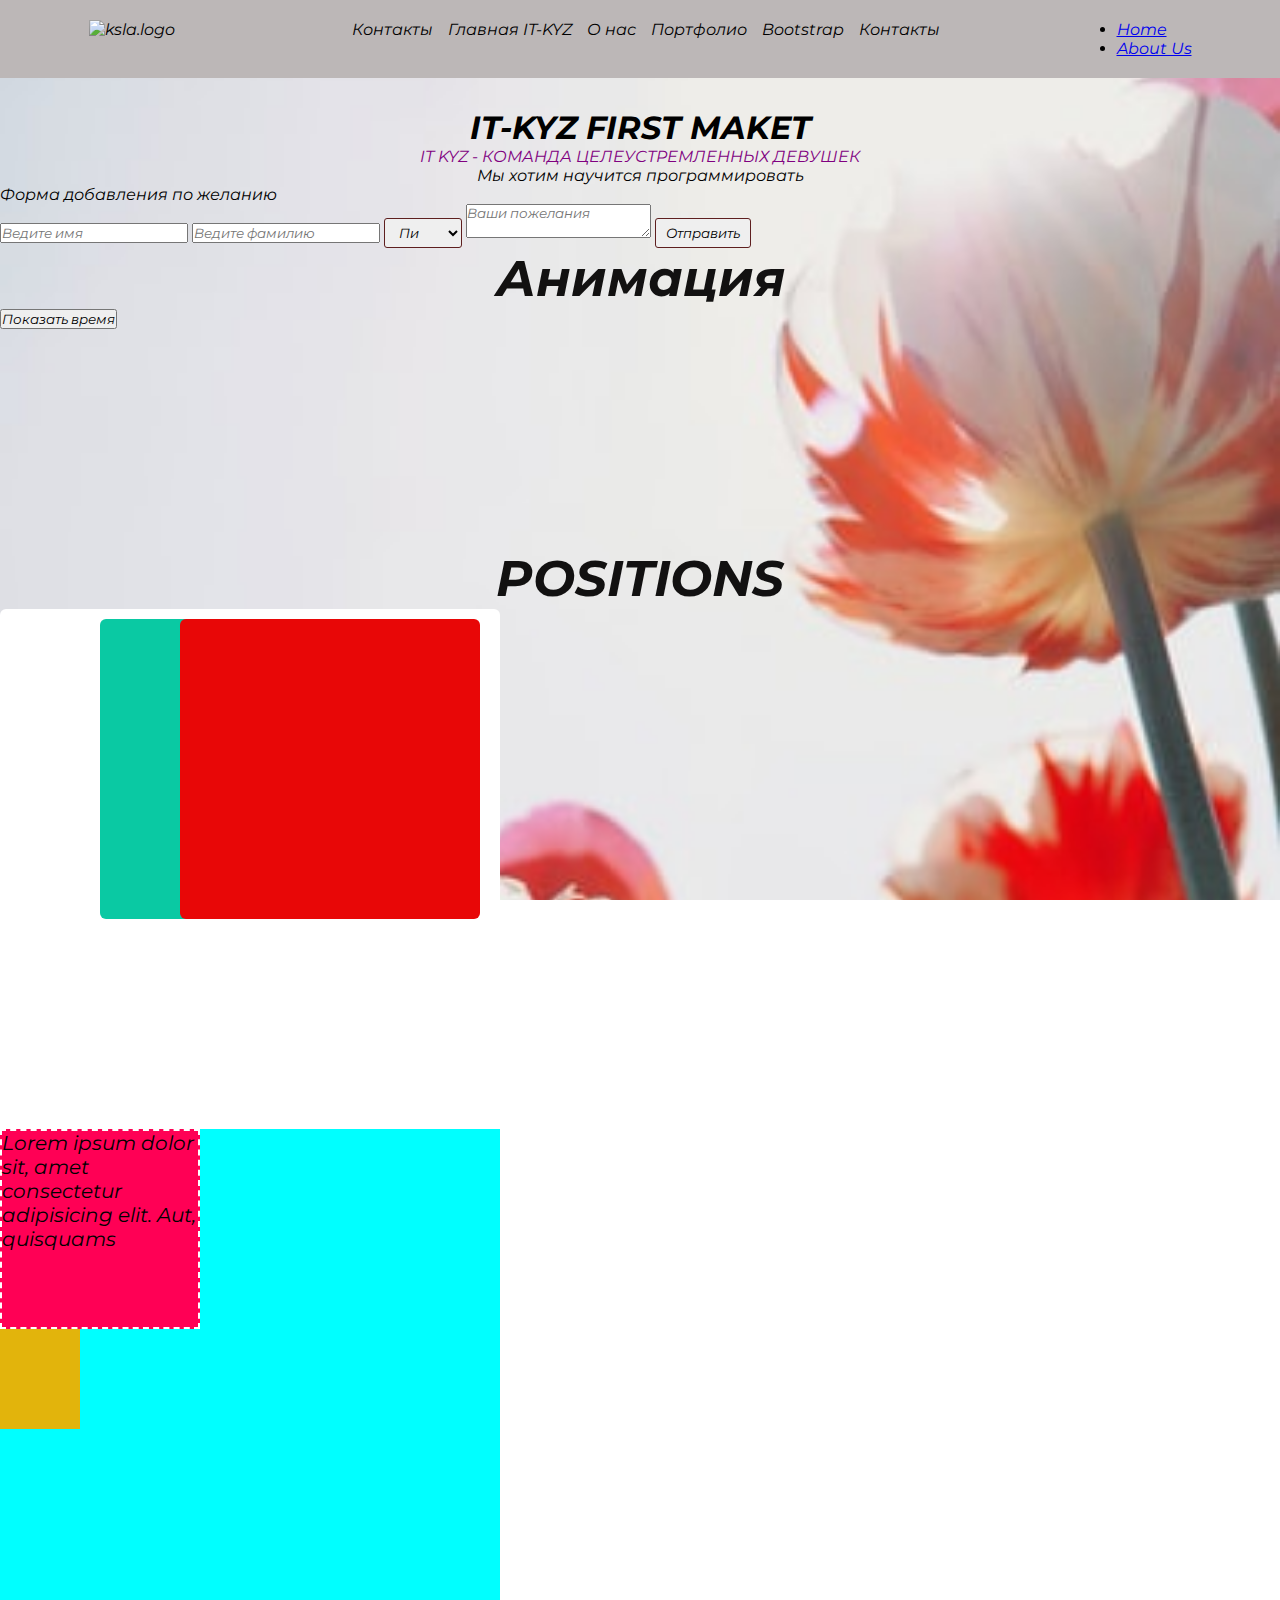
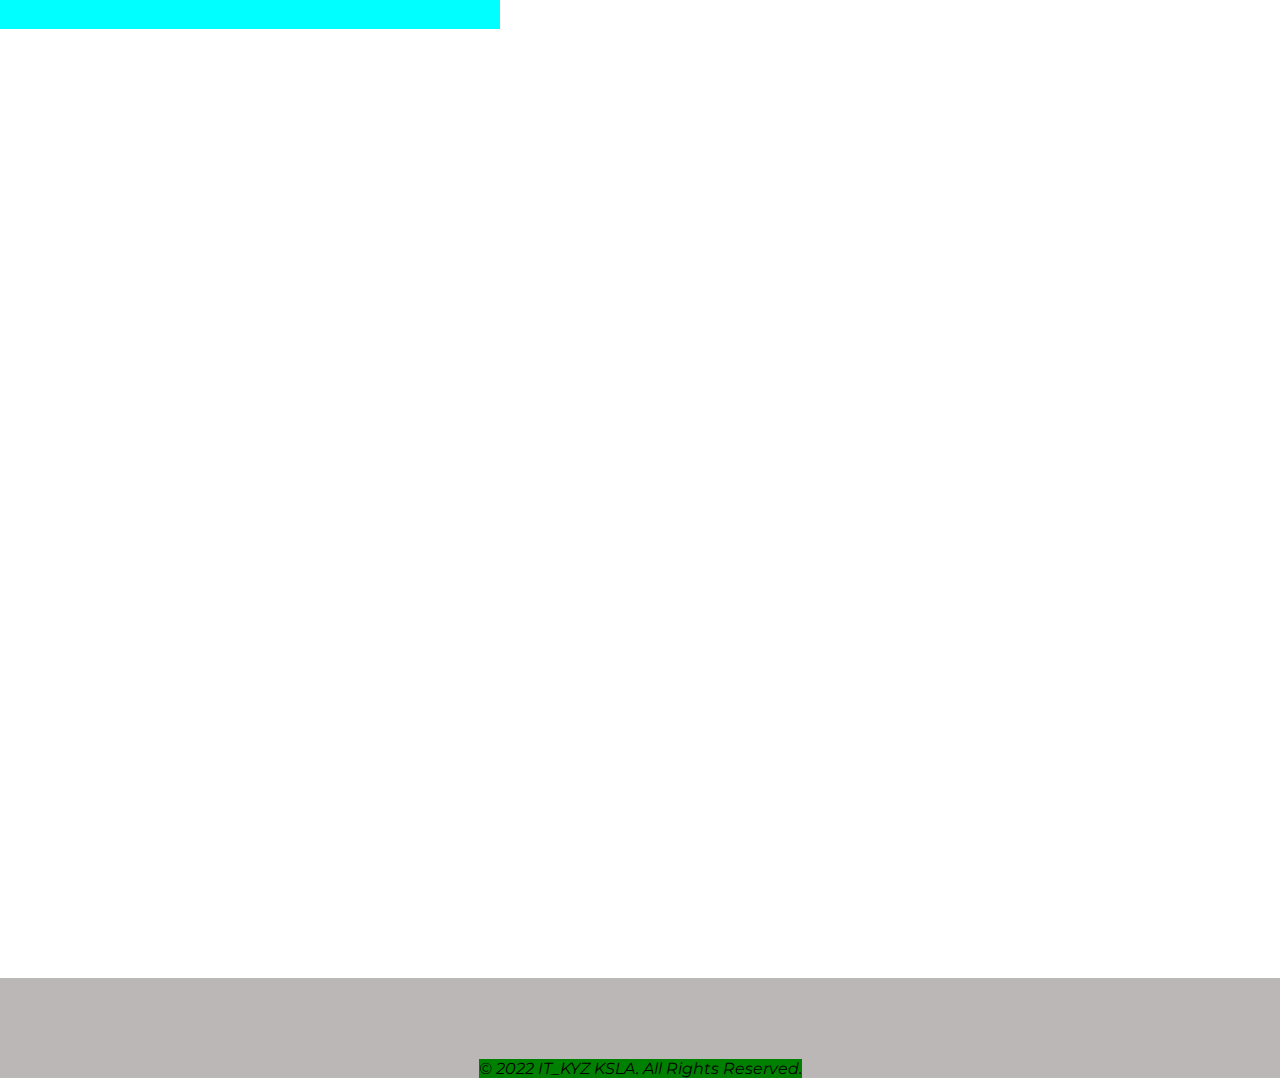
==== index.html @ 46d66b14 "Dom learn" ====
<!DOCTYPE html>
<html lang="en">
<head>
    <meta charset="UTF-8">
    <meta http-equiv="X-UA-Compatible" content="IE=edge">
    <meta name="viewport" content="width=device-width, initial-scale=1.0">
    <link rel="stylesheet" href="./style.css">
    <link rel="stylesheet" href="./style2.css">
    <title>First maket</title>
</head>
<body>

    <header class="header">
        <p>
            <img src="https://ksla.kg/wp-content/uploads/2021/10/main-icon.svg" alt="ksla.logo">
        </p>
        <nav>
            <ul class="nav">
              <li><a href="#">Контакты</a></li>
                <li><a href=""> Главная IT-KYZ</a></li>
                <li><a href="">О нас</a></li>
                <li><a href="">Портфолио</a></li>
                <li>
                    <a href="./bootstrap.html">Bootstrap</a>
                </li>
                <li>Контакты</li>
            </ul>
        </nav>
        <div id="burger-menu">
            <span></span>
          </div>
          
          <div id="menu">
              <ul>
                <li><a href="#">Home</a></li>
                <li><a href="#">About Us</a></li>
              </ul>
          </div>
    </header>

    <main class="main">
        <h1>IT-KYZ FIRST MAKET</h1>
        <p class="title">
            IT KYZ - КОМАНДА ЦЕЛЕУСТРЕМЛЕННЫХ ДЕВУШЕК
        </p>
        <p class="description">
            Мы хотим научится программировать
        </p>
        <div class="testFrom">
              <form action="">
                  <p>Форма добавления по желанию</p>
                  <input type="text" placeholder="Ведите имя" name="First name" id="">
                  <input type="text" placeholder="Ведите фамилию" name="Last name" id="" >
                <select name="group">
                      <option value="">Пи</option>
                      <option value="">ИБ</option>
                      <option value="">ИТиУ</option>
                </select>
                <textarea placeholder="Ваши пожелания"onmouseenter ="textData()"></textarea>
                  <button onclick="countData()">Отправить</button>
              </form>
        </div>
        <div class="animations">
            <h2 class="posTitle">Анимация</h2>
            <input type="button" value="Показать время" onclick="displayDate()">
            <div class="ball"></div>
        </div>
        <p class="posTitle">POSITIONS</p>
        
      <div class="parent">
        <div class="child"></div>
        <div class="child-2"></div>
      </div>
        <div class="scss-Parent">
            <div class="scss-Child">
              <div class="scss-Child-styled">
                Lorem ipsum dolor sit, amet consectetur adipisicing elit. Aut, quisquams
              </div>
            </div>
          </div>

    </main>

    <footer class="footer">
        <p class="copyright" name="copyright">
            &copy; 2022 IT_KYZ KSLA. All Rights Reserved.
        </p>
    </footer>

</body>
<script src="/js/script.js"></script>
</html>
---- style.css ----
*{
 box-sizing: border-box;
 margin: 0;
 padding: 0;   

}

.header{
    display: flex;
    flex-wrap: wrap;
    justify-content: space-around;
    background-color:  #bcb7b7;
    padding: 20px 0;
    position: sticky;
    width: 100%;
    z-index: 999;
}


.nav{
    display: flex;
    flex-wrap: wrap;
    list-style: none;
}
.nav > li{
    margin-left: 15px;
}
.nav > li:first-child{
    margin-left: 0px;
}

.nav>li>a{
    text-decoration: none;
    /* transition: all .2s ease-in-out 50ms ; */
transition-property: color , font-size, border-bottom;
text-decoration: 1s,.2s;
transition-timing-function: ease , ease-in-out ,ease;

    color: #000;
    border-bottom: #000;
}

.nav>li>a:hover{
    color: #d41834;
    font-size: 20px;
    border-bottom:2px solid #d41834;
}

.nav>li>a:active{
    color: #fff;
    border-bottom: 2px solid #fff;
    transition: all .2s ease;
}


.menu,#burger-menu{
display: none;
}

.main{
    /* height:calc(100vh - 160px); */
    /* padding-top: 250px; */
    height: 2500px;
    background-image: url('./img/photo.jpg');
    background-size:cover;
    background-attachment: fixed;
}

h1{
    padding-top: 30px;
    text-align: center;
    color: #000;
}

.title{
    text-align: center;
    color: #000;
}
.description{
    text-align: center;

}
  




.testform{
   height: 500px;
}
.testForm > form{
    margin: 50px auto 0 auto;
    display: flex;
    flex-direction: column;
    max-width: 250px;
    height: 300px;
    justify-content: space-around;
}
.testForm p{
    text-align: center;
    font-family:Arial, Helvetica, sans-serif;
    text-transform: uppercase;
    font-weight: 700;
    font-size: 20px;
}
.testForm textarea{
    height: 100px;
    resize: none;
}
.testForm input::placeholder{
    text-align: center;
}
.testForm input, button, select {
    height: 30px;
    padding: 0 10px;
    border-radius: 3px;
    border: 1px solid #ada8a8;
}

.name::-ms-clear{
    background-color: #18d47c;
}

.testForm button {
    background-color: #ec1a3b;
    color: #fff;
    font-weight: 700;
    text-transform: uppercase;
}
.testForm button:active {
    background-color: #d41834;
    box-shadow: 5px 5px 10px 5px #ec1a3b;
}
.posTitle{
    text-align: center;
    font-size: 50px;
    color: #fff;
    font-weight: 700;
}
.parent{
    width: 500px;
    height: 500px;
    background-color: #d4d4d4;
    border-radius: 6px;
    position: relative;
    margin-bottom: 20px;
}

.child{
    width: 300px;
    height: 300px;
    background-color: #d41834;
    border-radius: 6px;
    position: absolute;
    top: 10px;
    right: 20px;
    z-index: 1;
}
.child-2{
    width: 300px;
    height: 300px;
    background-color: #18d47c;
    border-radius: 6px;
    position: absolute;
    top: 10px;
    right: 100px;
}


.testform>form{
    margin: 50px auto 0 auto;
    display: flex;
    flex-direction: column;
    max-width: 200px;
    
    height: 280px;
    justify-content:space-around ;
}
.testform p{
        text-align: center;
        font-family: Arial, Helvetica, sans-serif;
        text-transform: uppercase;
        font-weight: 700;
        font-size: 20px;
    }

.testform textarea {
height: 100px;
resize: none;
 }

.testform input::placeholder{
 text-align: center;

}

.testform input,button , select{
    height: 30px;
    padding:0  10px;
border-radius: 3px;
border: 1px solid rgb(94, 31, 31);
}

.testform button{
    background-color: crimson;
    color: #fff;
    font-size: 700;
    text-transform: uppercase;
    
}
.testform button:active{
    background-color: crimson;
    box-shadow: 5px 10px 1px #000;
}


.posTitle{
    text-align: center;
    font-size: 50px;
    color: rgb(18, 17, 17);
    font-weight: 700;
}



.parent{
    max-width: 500px;
    max-height: 500px;
    width: 100%;
    height: 100%;
    background-color: #fff;
    border-radius: 6px;
    /* top: 28px;
    left: 20px; */
    position: relative;
    margin-bottom: 20px;

}

.child{
   max-width: 300px;
   max-height: 300px;
    width: 100%;
    height: 100%;
   background-color: rgb(232, 7, 7);
  border-radius: 6px;
  position: absolute;
  top: 10px;
  right: 20px;
  z-index: 1;

}

.child-2{
    max-width: 300px;
    max-height: 300px;
     width: 100%;
     height: 100%;
    background-color: rgb(10, 201, 163);
    border-radius: 6px;
    position: absolute;
    top: 10px;
    right: 100px;
}

.animations{
    position: relative;
    height: 300px;
}

.boll{
    width: 100px;
    height: 100px;
    background-color: rgb(139, 77, 226);
    border-radius: 100px;
    position: absolute;

    animation-name: boll;
    animation-duration: 5s;

}

@keyframes boll{
    0%{
        left: 0;
    }
    25%{
        top: 50px;
    }
    50%{
        background-color: rgb(218, 69, 171);
        top: 100px;
    }
    75%{
        top: 50px;
    }
    100%{
        left:calc(100vw - 105px);
    }

}

/* footer*/

 .footer{
    display: flex;
    flex-direction: column-reverse;
    align-items: center;
    height: 100px;
    background-color: #bcb7b7;
}

@media screen and ( max-width:1024px){

    .nav{
        display: none;
    }
    #menu,#burger-menu{
        display:block;
    }
    .parent{
        margin-left: auto;
        margin-right: auto;
    }
}



@media screen and (min-width: 320px) and (max-width: 426px) {

    .nav{
        justify-content: center;
    }
    .parent, .child,.child-2{
        width: 80%;
    }
    .parent{
        height: 14%;
    }
    .child-2{
        right: 50px;
    }
    .boll{
        width: 50px;
        height: 50px;
    }
}
---- style2.css ----
@font-face {
  font-family: "Montserrat";
  src: url("./fonts/Montserrat-VariableFont_wght.ttf");
}

@font-face {
  font-family: "Montserrat-Italic";
  src: url("./fonts/Montserrat-Italic-VariableFont_wght.ttf");
}

* {
  font-family: 'Montserrat-Italic', sans-serif;
}

.scss-Parent .scss-Child-styled {
  border: 2px dashed #fff;
}

.scss-Parent {
  max-width: 500px;
  max-height: 500px;
  width: 100%;
  height: 100%;
  background-color: aqua;
}

.scss-Parent .scss-Child {
  background-color: #e2b40c;
  height: 300px;
  width: 80px;
}

.scss-Parent .scss-Child:hover {
  background-color: #0ce233;
}

.scss-Parent .scss-Child-styled {
  background-color: #ff0055;
  height: 200px;
  width: 200px;
  font-size: 20px;
}

@media screen and (max-width: 1024px) {
  .scss-Parent {
    margin: 0 auto;
  }
  #burger-menu {
    cursor: pointer;
    height: 27px;
    width: 27px;
    margin-top: 15px;
    overflow: visible;
    position: relative;
    z-index: 2;
  }
  #burger-menu span,
  #burger-menu span:before,
  #burger-menu span:after {
    background: #fff;
    display: block;
    height: 2px;
    opacity: 1;
    position: absolute;
    -webkit-transition: 0.3s ease-in-out;
    transition: 0.3s ease-in-out;
  }
  #burger-menu span:before,
  #burger-menu span:after {
    content: '';
  }
  #burger-menu span:before {
    left: 0px;
    top: -10px;
    width: 27px;
  }
  #burger-menu span {
    right: 0px;
    top: 13px;
    width: 27px;
  }
  #burger-menu span:after {
    left: 0px;
    top: 10px;
    width: 27px;
  }
  #burger-menu.close span:before {
    top: 0px;
    -webkit-transform: rotate(90deg);
            transform: rotate(90deg);
    width: 27px;
  }
  #burger-menu.close span {
    -webkit-transform: rotate(-45deg);
            transform: rotate(-45deg);
    top: 13px;
    width: 27px;
  }
  #burger-menu.close span:after {
    top: 0px;
    left: 0;
    -webkit-transform: rotate(90deg);
            transform: rotate(90deg);
    opacity: 0;
    width: 0;
  }
  #menu {
    z-index: 1;
    min-width: 100%;
    min-height: 100%;
    position: fixed;
    top: 0;
    height: 0;
    visibility: hidden;
    opacity: 0;
    text-align: center;
    padding-top: 20px;
    -webkit-transition: all 0.3s ease-in-out;
    transition: all 0.3s ease-in-out;
  }
  #menu.overlay {
    visibility: visible;
    opacity: 1;
    padding-top: 100px;
    background: rgba(0, 0, 0, 0.5);
  }
  #menu ul {
    padding: 0;
  }
  #menu li {
    list-style: none;
  }
  #menu a {
    color: #fff;
    display: block;
    font-size: 32px;
    margin-bottom: 30px;
    text-decoration: none;
  }
}

@media screen and (min-width: 320px) and (max-width: 426px) {
  .scss-Parent {
    width: 80%;
    height: 14%;
  }
}
/*# sourceMappingURL=style2.css.map */
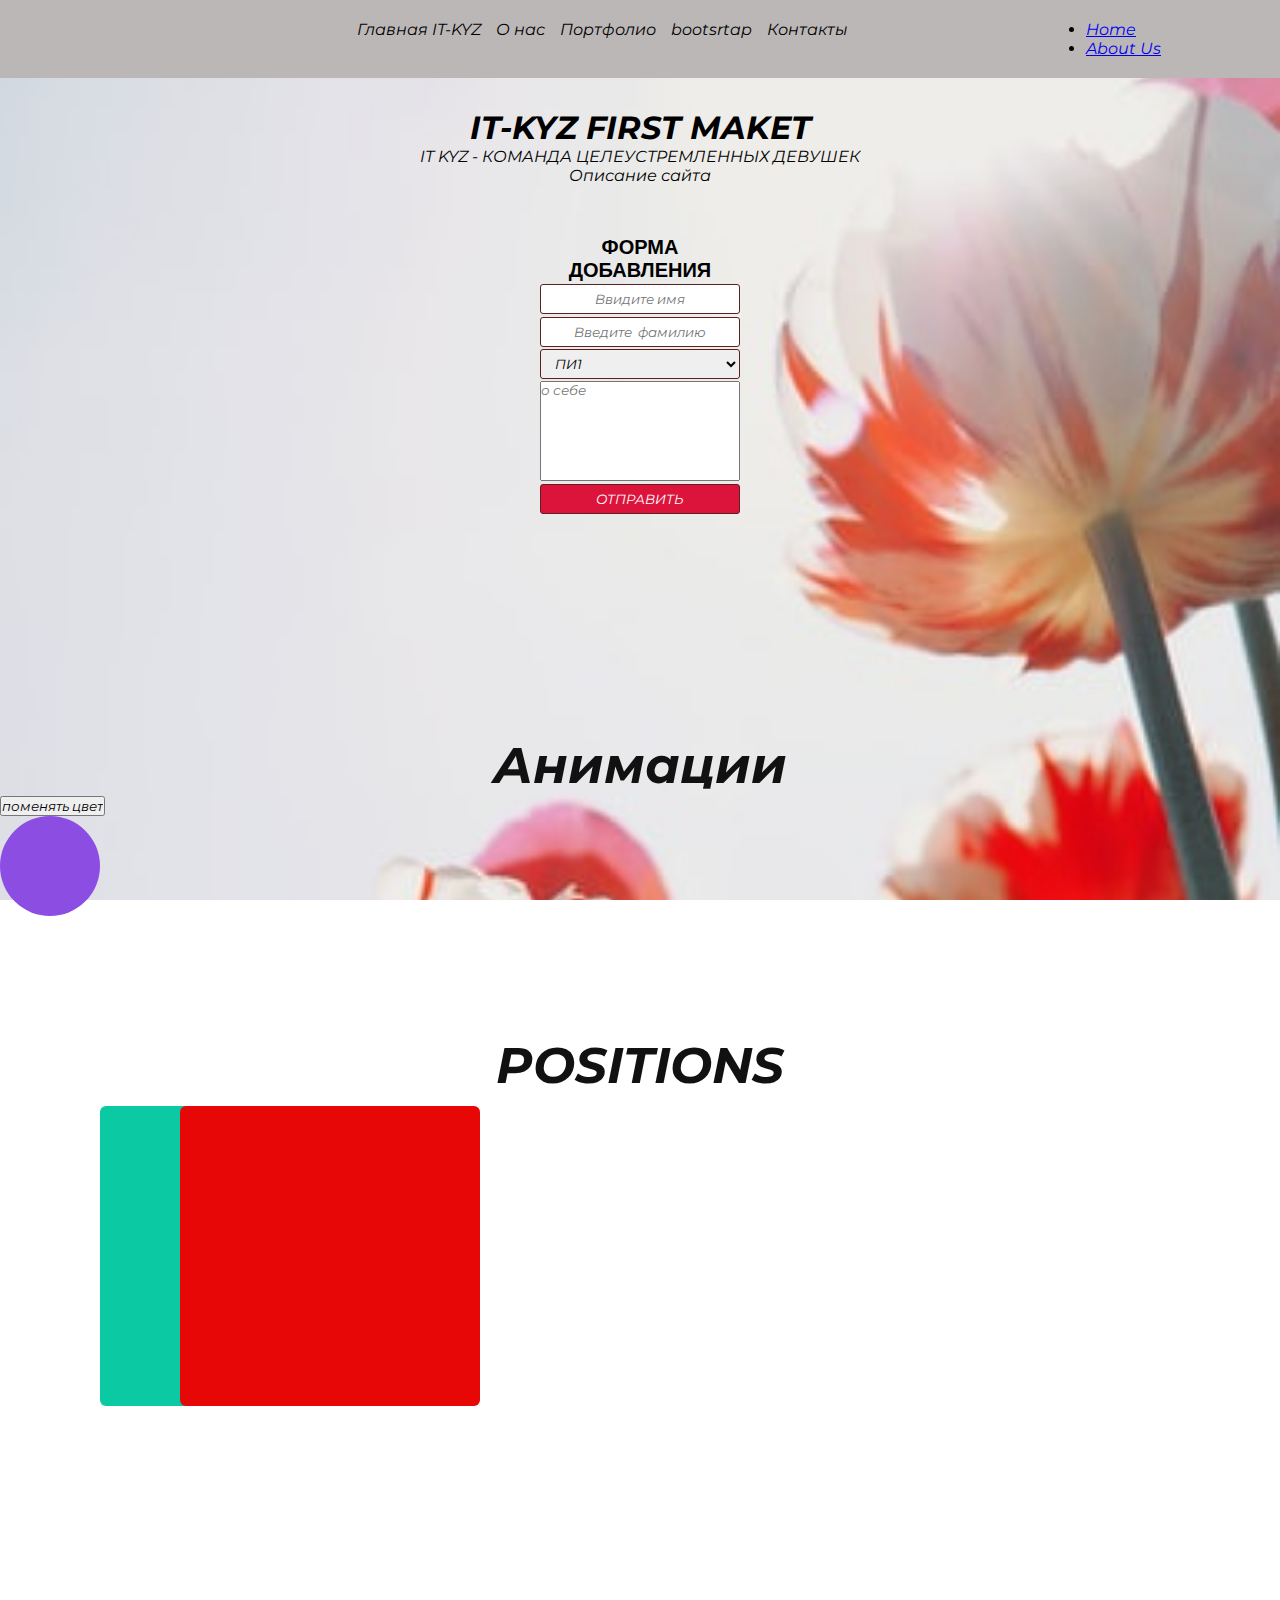
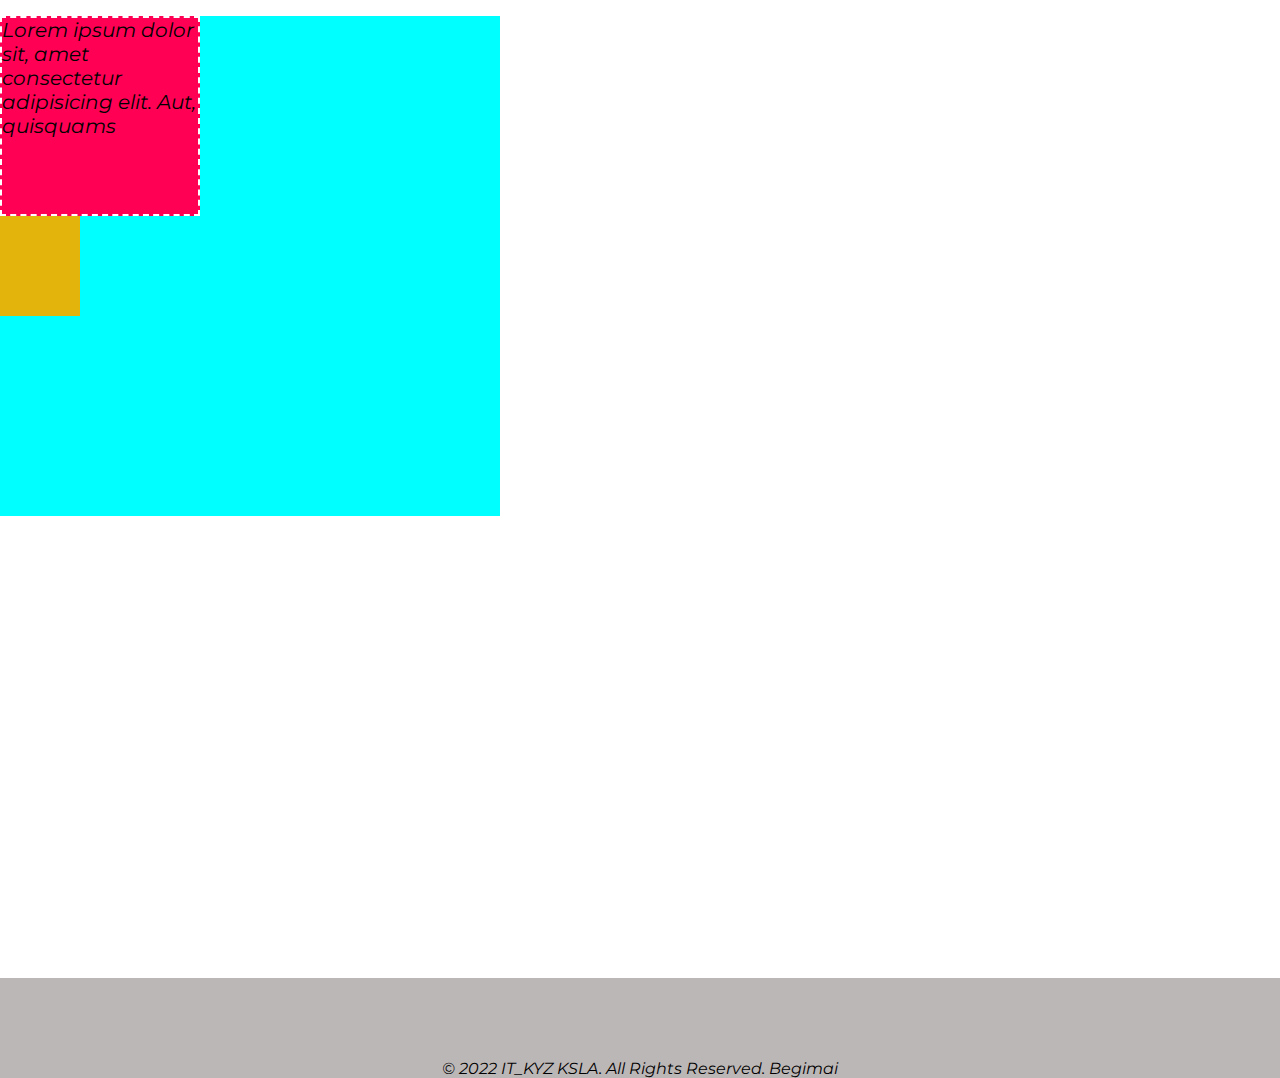
==== commit f7c76809: "DOM id" ====
--- a/index.html
+++ b/index.html
@@ -1,5 +1,6 @@
 <!DOCTYPE html>
 <html lang="en">
+
 <head>
     <meta charset="UTF-8">
     <meta http-equiv="X-UA-Compatible" content="IE=edge">
@@ -8,34 +9,36 @@
     <link rel="stylesheet" href="./style2.css">
     <title>First maket</title>
 </head>
+
 <body>
+    <header class="header" name="header">
+        <p>
+            <img src="https://ksla.kg/wp-content/uploads/2021/10/main-icon.svg" alt="">
 
-    <header class="header">
-        <p>
-            <img src="https://ksla.kg/wp-content/uploads/2021/10/main-icon.svg" alt="ksla.logo">
         </p>
         <nav>
             <ul class="nav">
-              <li><a href="#">Контакты</a></li>
-                <li><a href=""> Главная IT-KYZ</a></li>
-                <li><a href="">О нас</a></li>
-                <li><a href="">Портфолио</a></li>
+                <li> <a href="#">Главная IT-KYZ</a></li>
+                <li> <a href="#">О нас</a></li>
+                <li> <a href="#"> Портфолио</a></li>
                 <li>
-                    <a href="./bootstrap.html">Bootstrap</a>
+                    <a href="./bootstrap.html">bootsrtap</a>
                 </li>
-                <li>Контакты</li>
+                <li> <a href="#">Контакты</a></li>
             </ul>
         </nav>
+
         <div id="burger-menu">
             <span></span>
-          </div>
-          
-          <div id="menu">
-              <ul>
+        </div>
+
+        <div id="menu">
+            <ul>
                 <li><a href="#">Home</a></li>
                 <li><a href="#">About Us</a></li>
-              </ul>
-          </div>
+            </ul>
+        </div>
+
     </header>
 
     <main class="main">
@@ -44,49 +47,55 @@
             IT KYZ - КОМАНДА ЦЕЛЕУСТРЕМЛЕННЫХ ДЕВУШЕК
         </p>
         <p class="description">
-            Мы хотим научится программировать
+            Описание сайта
         </p>
-        <div class="testFrom">
-              <form action="">
-                  <p>Форма добавления по желанию</p>
-                  <input type="text" placeholder="Ведите имя" name="First name" id="">
-                  <input type="text" placeholder="Ведите фамилию" name="Last name" id="" >
+        <div class="testform" onclick="main(this)">
+            <form action="">
+                <p onclick="addForm(this)">Форма добавления</p>
+                <input type="text" placeholder="Ввидите имя" name="firstName" id="">
+                <input type="text" placeholder="Введите  фамилию" name="lastName" id="">
+
                 <select name="group">
-                      <option value="">Пи</option>
-                      <option value="">ИБ</option>
-                      <option value="">ИТиУ</option>
+                    <option> ПИ1</option>
+                    <option > иб</option>
+                    <option > ПИ2</option>
                 </select>
-                <textarea placeholder="Ваши пожелания"onmouseenter ="textData()"></textarea>
-                  <button onclick="countData()">Отправить</button>
-              </form>
+                <textarea placeholder="о себе"></textarea>
+                <button> отправить</button>
+            </form>
         </div>
+
+        <!-- навый-->
         <div class="animations">
-            <h2 class="posTitle">Анимация</h2>
-            <input type="button" value="Показать время" onclick="displayDate()">
-            <div class="ball"></div>
+            <h2 class="posTitle"> Анимации</h2>
+            <!-- <input type="button" value="поменять цвет" onclick="document.getElementsByClassName('posTitle')[0].style.color='white'"> -->
+            <input type="button" value="поменять цвет" onclick="displayDate()">
+
+            <div class="boll"></div>
         </div>
-        <p class="posTitle">POSITIONS</p>
-        
-      <div class="parent">
-        <div class="child"></div>
-        <div class="child-2"></div>
-      </div>
+        <p class="posTitle" id="positions">POSITIONS</p>
+        <div class="parent">
+            <div class="child"></div>
+            <div class="child-2"></div>
+        </div>
         <div class="scss-Parent">
             <div class="scss-Child">
-              <div class="scss-Child-styled">
-                Lorem ipsum dolor sit, amet consectetur adipisicing elit. Aut, quisquams
-              </div>
+                <div class="scss-Child-styled">
+                    Lorem ipsum dolor sit, amet consectetur adipisicing elit. Aut, quisquams
+                </div>
+
             </div>
-          </div>
-
+        </div>
+        <!-- /-->
     </main>
-
     <footer class="footer">
-        <p class="copyright" name="copyright">
-            &copy; 2022 IT_KYZ KSLA. All Rights Reserved.
+        <p class="copyright" onclick="changeText(this)">
+            &copy; 2022 IT_KYZ KSLA. All Rights Reserved. Begimai
         </p>
     </footer>
 
+    <script src="./script.js"></script>
+    <script src="./js/jsscript.js"></script>
 </body>
-<script src="/js/script.js"></script>
+
 </html>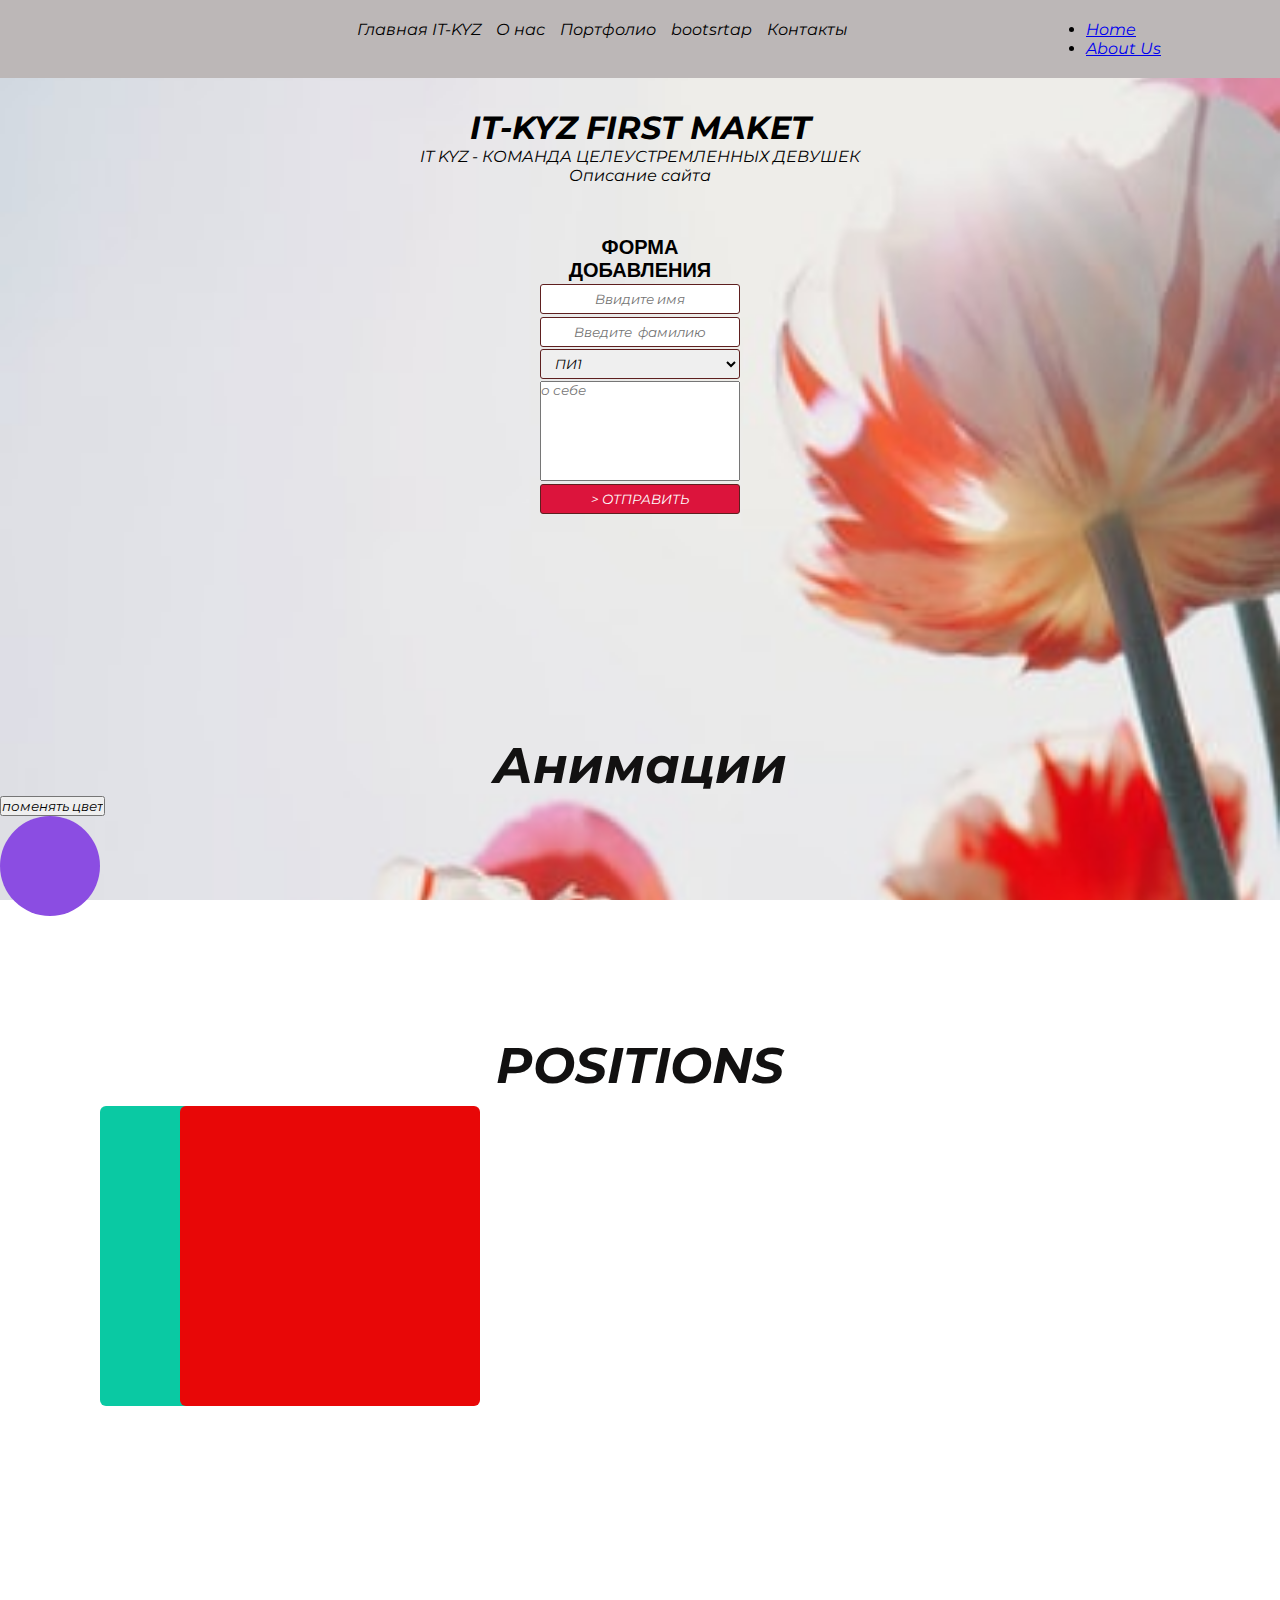
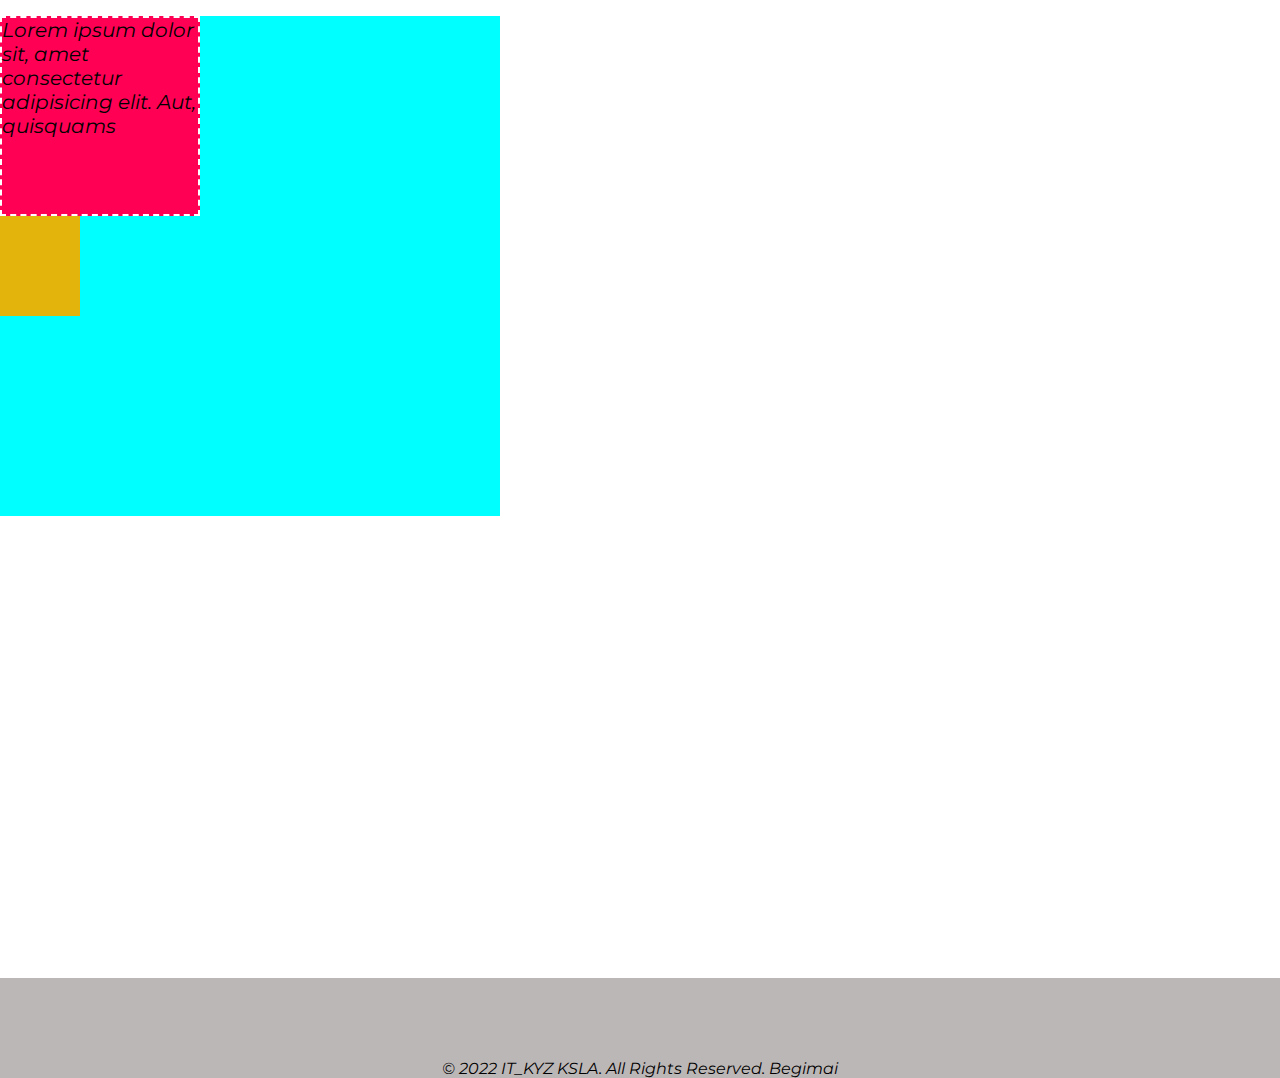
==== commit a40ae361: "DOM this" ====
--- a/index.html
+++ b/index.html
@@ -61,7 +61,7 @@
                     <option > ПИ2</option>
                 </select>
                 <textarea placeholder="о себе"></textarea>
-                <button> отправить</button>
+                <button button>> отправить</button>
             </form>
         </div>
 
@@ -80,7 +80,7 @@
         </div>
         <div class="scss-Parent">
             <div class="scss-Child">
-                <div class="scss-Child-styled">
+                <div class="scss-Child-styled" onclick="display(this)">
                     Lorem ipsum dolor sit, amet consectetur adipisicing elit. Aut, quisquams
                 </div>
 
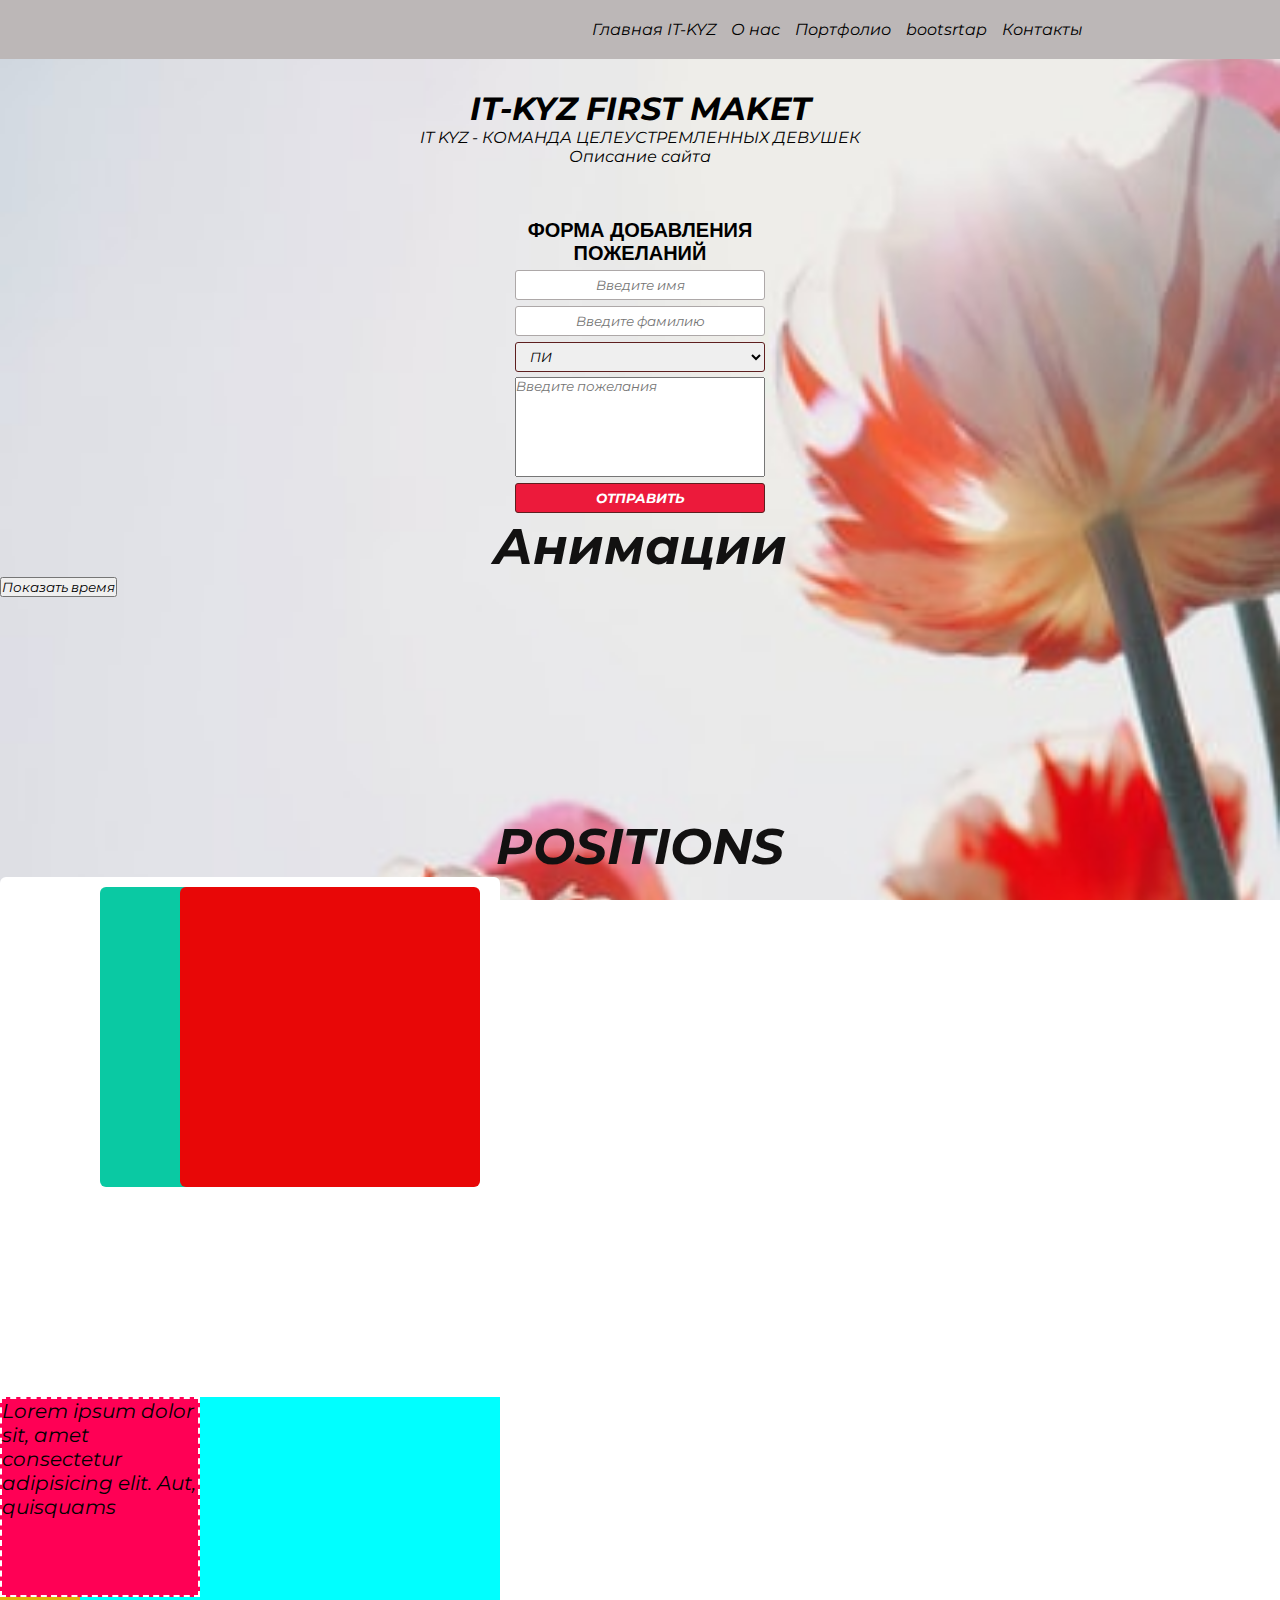
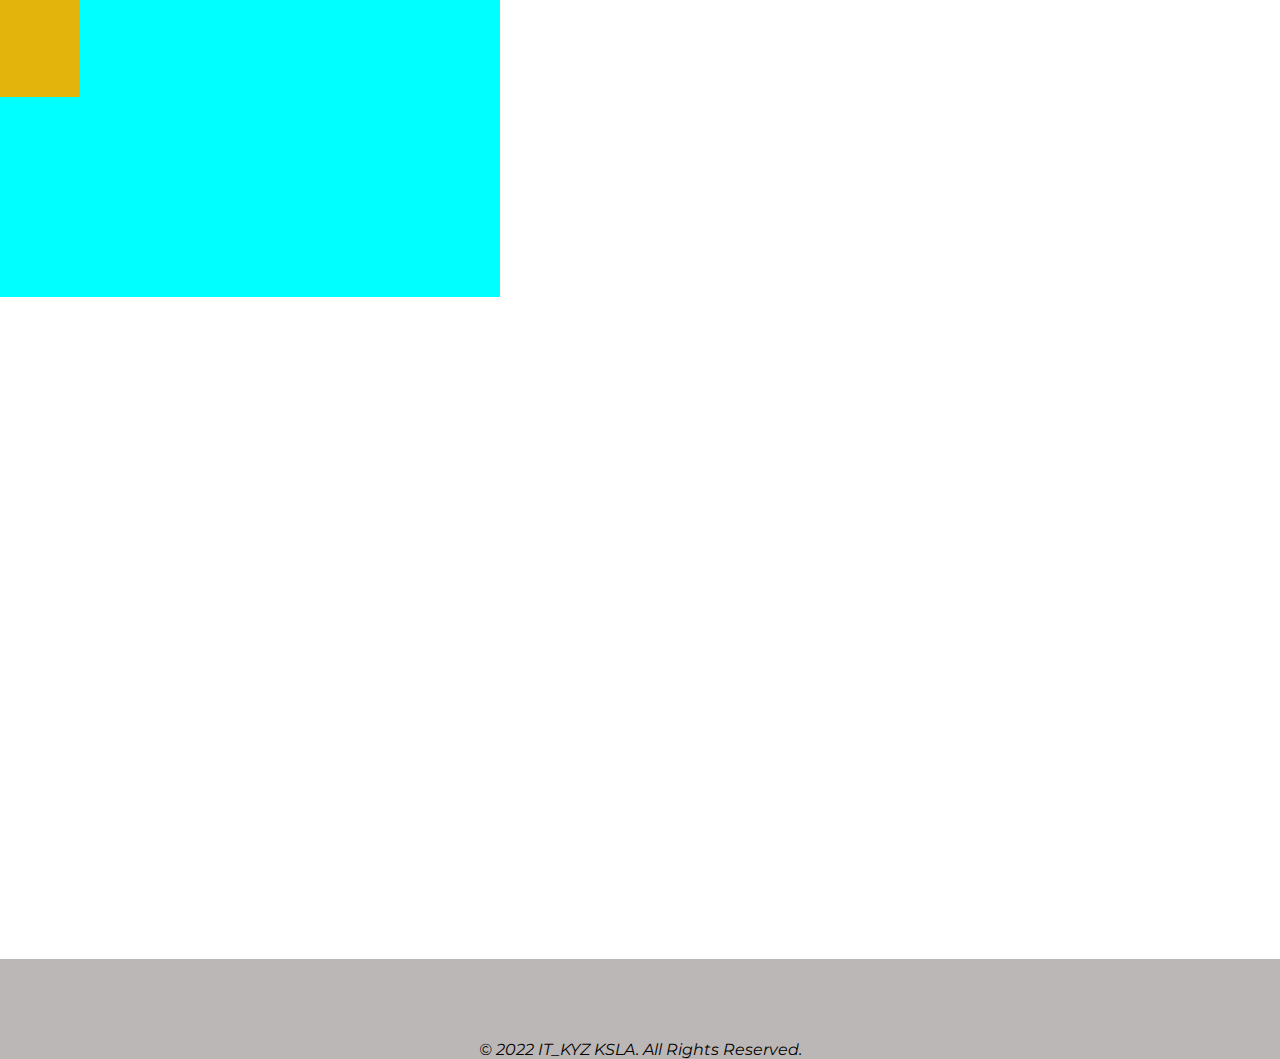
==== commit 2edeb5a1: "galiya first commit" ====
--- a/index.html
+++ b/index.html
@@ -1,101 +1,93 @@
 <!DOCTYPE html>
 <html lang="en">
-
-<head>
-    <meta charset="UTF-8">
-    <meta http-equiv="X-UA-Compatible" content="IE=edge">
-    <meta name="viewport" content="width=device-width, initial-scale=1.0">
-    <link rel="stylesheet" href="./style.css">
-    <link rel="stylesheet" href="./style2.css">
+  <head>
+    <meta charset="UTF-8" />
+    <meta http-equiv="X-UA-Compatible" content="IE=edge" />
+    <meta name="viewport" content="width=device-width, initial-scale=1.0" />
+    <link rel="stylesheet" href="./style.css" />
+    <link rel="stylesheet" href="./style2.css" />
     <title>First maket</title>
-</head>
-
-<body>
+  </head>
+  <body>
     <header class="header" name="header">
-        <p>
-            <img src="https://ksla.kg/wp-content/uploads/2021/10/main-icon.svg" alt="">
-
-        </p>
-        <nav>
-            <ul class="nav">
-                <li> <a href="#">Главная IT-KYZ</a></li>
-                <li> <a href="#">О нас</a></li>
-                <li> <a href="#"> Портфолио</a></li>
-                <li>
-                    <a href="./bootstrap.html">bootsrtap</a>
-                </li>
-                <li> <a href="#">Контакты</a></li>
-            </ul>
-        </nav>
-
-        <div id="burger-menu">
-            <span></span>
-        </div>
-
-        <div id="menu">
-            <ul>
-                <li><a href="#">Home</a></li>
-                <li><a href="#">About Us</a></li>
-            </ul>
-        </div>
-
+      <p>
+        <img
+          src="https://ksla.kg/wp-content/uploads/2021/10/main-icon.svg"
+          alt=""
+        />
+      </p>
+      <nav>
+        <ul class="nav">
+          <li> <a href="#">Главная IT-KYZ</a></li>
+          <li> <a href="#">О нас</a></li>
+          <li> <a href="#"> Портфолио</a></li>
+          <li>
+            <a href="./bootstrap.html">bootsrtap</a>
+          </li>
+          <li> <a href="#">Контакты</a></li>
+        </ul>
+      </nav>
     </header>
 
     <main class="main">
-        <h1>IT-KYZ FIRST MAKET</h1>
-        <p class="title">
-            IT KYZ - КОМАНДА ЦЕЛЕУСТРЕМЛЕННЫХ ДЕВУШЕК
-        </p>
-        <p class="description">
-            Описание сайта
-        </p>
-        <div class="testform" onclick="main(this)">
-            <form action="">
-                <p onclick="addForm(this)">Форма добавления</p>
-                <input type="text" placeholder="Ввидите имя" name="firstName" id="">
-                <input type="text" placeholder="Введите  фамилию" name="lastName" id="">
+      <h1>IT-KYZ FIRST MAKET</h1>
+      <p class="title">IT KYZ - КОМАНДА ЦЕЛЕУСТРЕМЛЕННЫХ ДЕВУШЕК</p>
+      <p class="description">Описание сайта</p>
+      <div class="testForm">
+        <form action="">
+          <p>Форма добавления пожеланий</p>
+          <input
+            class="name"
+            type="text"
+            placeholder="Введите имя"
+            name="firstName"
+            id=""
+            onchange="upperCase()"
+          />
+          <input
+            type="text"
+            placeholder="Введите фамилию"
+            name="lastName"
+            id=""
+          />
+          <select name="group">
+            <option>ПИ</option>
+            <option>ИБ</option>
+            <option>ИТиУ</option>
+          </select>
+          <textarea placeholder="Введите пожелания"></textarea>
+          <button>Отправить</button>
+        </form>
+      </div>
 
-                <select name="group">
-                    <option> ПИ1</option>
-                    <option > иб</option>
-                    <option > ПИ2</option>
-                </select>
-                <textarea placeholder="о себе"></textarea>
-                <button button>> отправить</button>
-            </form>
+      <div class="animations">
+
+        <h2 class="posTitle">Анимации</h2>
+        <input type="button" value="Показать время" onclick="displayDate()">
+
+        <div class="ball"></div>
+
+      </div>
+
+      <p class="posTitle">POSITIONS</p>
+      <div class="parent">
+        <div class="child"></div>
+        <div class="child-2"></div>
+      </div>
+      <div class="scss-Parent">
+        <div class="scss-Child">
+          <div class="scss-Child-styled">
+            Lorem ipsum dolor sit, amet consectetur adipisicing elit. Aut,
+            quisquams
+          </div>
         </div>
+      </div>
 
-        <!-- навый-->
-        <div class="animations">
-            <h2 class="posTitle"> Анимации</h2>
-            <!-- <input type="button" value="поменять цвет" onclick="document.getElementsByClassName('posTitle')[0].style.color='white'"> -->
-            <input type="button" value="поменять цвет" onclick="displayDate()">
+    </main>
 
-            <div class="boll"></div>
-        </div>
-        <p class="posTitle" id="positions">POSITIONS</p>
-        <div class="parent">
-            <div class="child"></div>
-            <div class="child-2"></div>
-        </div>
-        <div class="scss-Parent">
-            <div class="scss-Child">
-                <div class="scss-Child-styled" onclick="display(this)">
-                    Lorem ipsum dolor sit, amet consectetur adipisicing elit. Aut, quisquams
-                </div>
-
-            </div>
-        </div>
-        <!-- /-->
-    </main>
     <footer class="footer">
-        <p class="copyright" onclick="changeText(this)">
-            &copy; 2022 IT_KYZ KSLA. All Rights Reserved. Begimai
-        </p>
+      <p class="copyright">&copy; 2022 IT_KYZ KSLA. All Rights Reserved.</p>
     </footer>
-
-    <script src="./script.js"></script>
-    <script src="./js/jsscript.js"></script>
-</body>
-
-</html>+    <script src="./js/script.js"></script>
+  </body>
+</html>
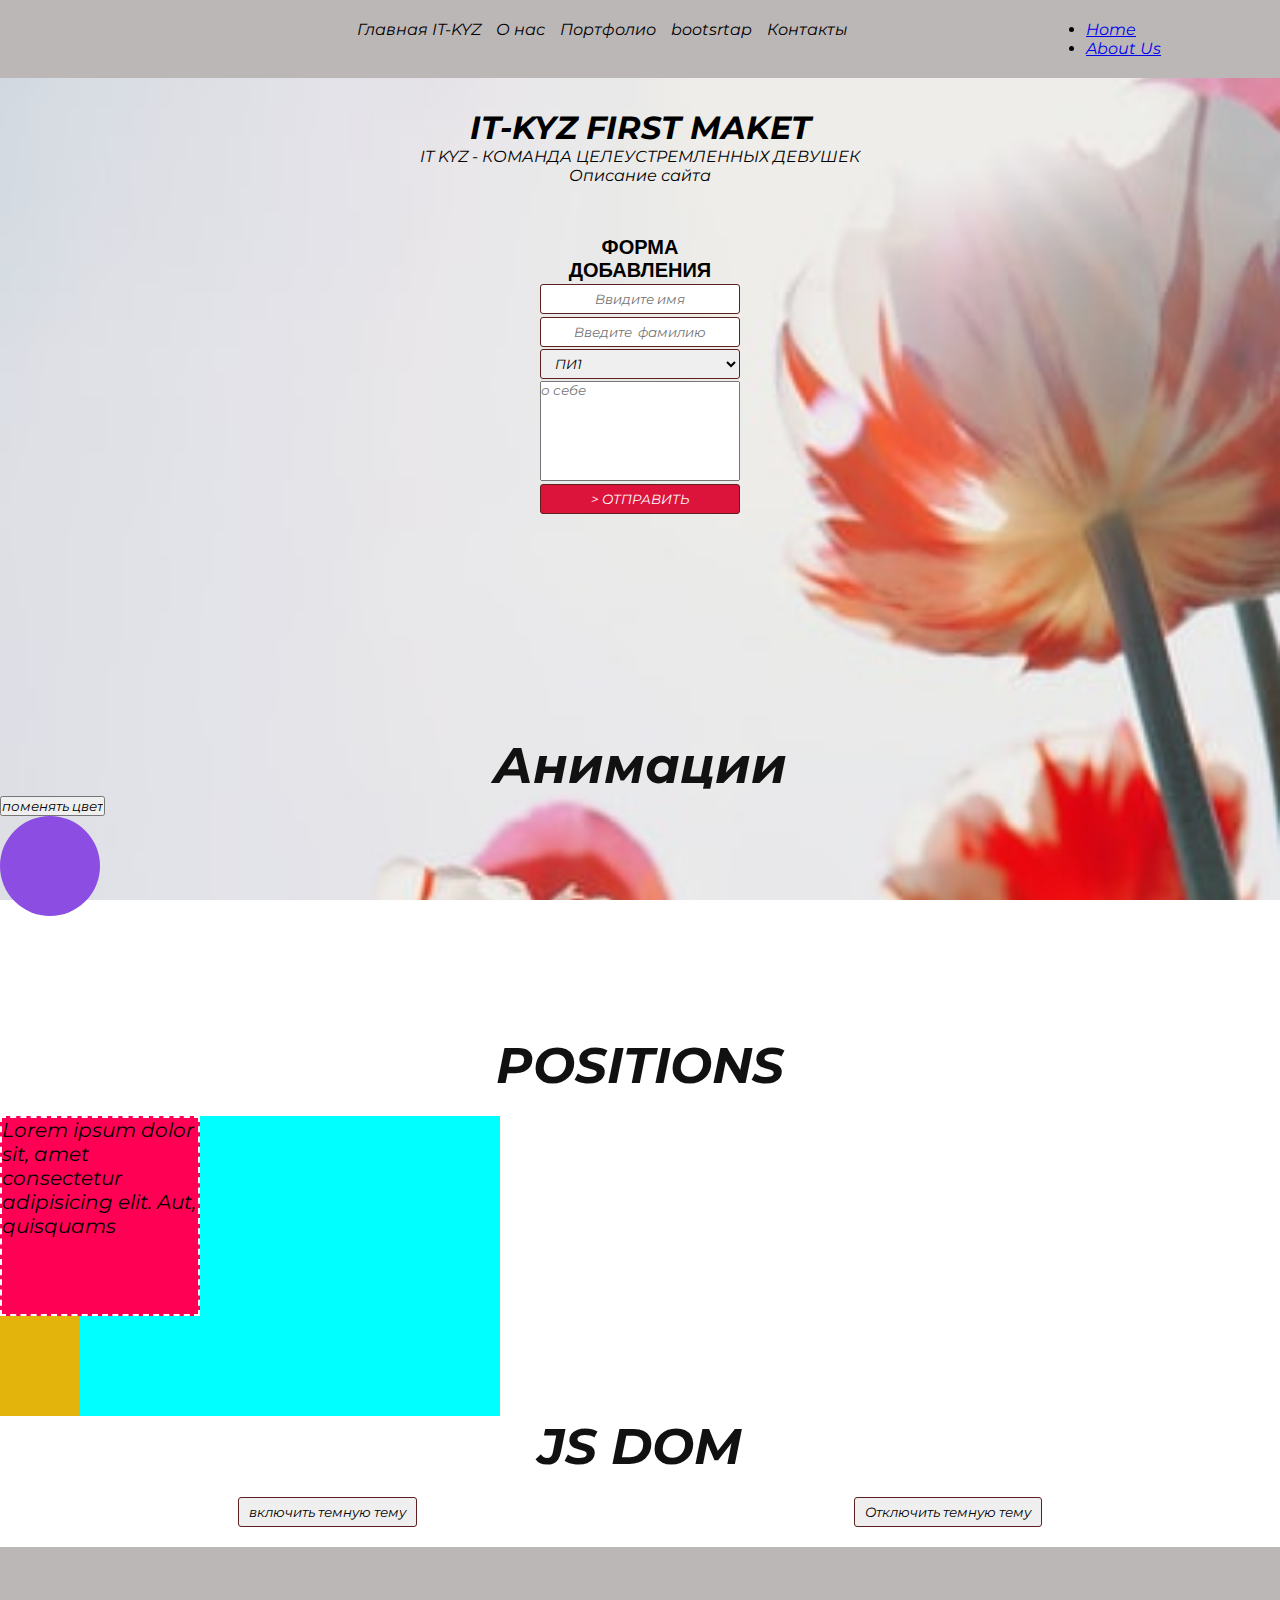
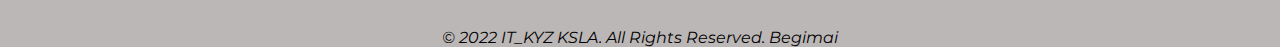
==== commit 20154f87: "сабытя DOM" ====
--- a/index.html
+++ b/index.html
@@ -1,93 +1,110 @@
 <!DOCTYPE html>
 <html lang="en">
-  <head>
-    <meta charset="UTF-8" />
-    <meta http-equiv="X-UA-Compatible" content="IE=edge" />
-    <meta name="viewport" content="width=device-width, initial-scale=1.0" />
-    <link rel="stylesheet" href="./style.css" />
-    <link rel="stylesheet" href="./style2.css" />
+
+<head>
+    <meta charset="UTF-8">
+    <meta http-equiv="X-UA-Compatible" content="IE=edge">
+    <meta name="viewport" content="width=device-width, initial-scale=1.0">
+    <link rel="stylesheet" href="./style.css">
+    <link rel="stylesheet" href="./style2.css">
     <title>First maket</title>
-  </head>
-  <body>
+</head>
+
+<body>
     <header class="header" name="header">
-      <p>
-        <img
-          src="https://ksla.kg/wp-content/uploads/2021/10/main-icon.svg"
-          alt=""
-        />
-      </p>
-      <nav>
-        <ul class="nav">
-          <li> <a href="#">Главная IT-KYZ</a></li>
-          <li> <a href="#">О нас</a></li>
-          <li> <a href="#"> Портфолио</a></li>
-          <li>
-            <a href="./bootstrap.html">bootsrtap</a>
-          </li>
-          <li> <a href="#">Контакты</a></li>
-        </ul>
-      </nav>
+        <p>
+            <img src="https://ksla.kg/wp-content/uploads/2021/10/main-icon.svg" alt="">
+
+        </p>
+        <nav>
+            <ul class="nav">
+                <li> <a href="#">Главная IT-KYZ</a></li>
+                <li> <a href="#">О нас</a></li>
+                <li> <a href="#"> Портфолио</a></li>
+                <li>
+                    <a href="./bootstrap.html">bootsrtap</a>
+                </li>
+                <li> <a href="#">Контакты</a></li>
+            </ul>
+        </nav>
+
+        <div id="burger-menu">
+            <span></span>
+        </div>
+
+        <div id="menu">
+            <ul>
+                <li><a href="#">Home</a></li>
+                <li><a href="#">About Us</a></li>
+            </ul>
+        </div>
+
     </header>
 
     <main class="main">
-      <h1>IT-KYZ FIRST MAKET</h1>
-      <p class="title">IT KYZ - КОМАНДА ЦЕЛЕУСТРЕМЛЕННЫХ ДЕВУШЕК</p>
-      <p class="description">Описание сайта</p>
-      <div class="testForm">
-        <form action="">
-          <p>Форма добавления пожеланий</p>
-          <input
-            class="name"
-            type="text"
-            placeholder="Введите имя"
-            name="firstName"
-            id=""
-            onchange="upperCase()"
-          />
-          <input
-            type="text"
-            placeholder="Введите фамилию"
-            name="lastName"
-            id=""
-          />
-          <select name="group">
-            <option>ПИ</option>
-            <option>ИБ</option>
-            <option>ИТиУ</option>
-          </select>
-          <textarea placeholder="Введите пожелания"></textarea>
-          <button>Отправить</button>
-        </form>
-      </div>
+        <div class="mask">
+            <h1>IT-KYZ FIRST MAKET</h1>
+            <p class="title">
+                IT KYZ - КОМАНДА ЦЕЛЕУСТРЕМЛЕННЫХ ДЕВУШЕК
+            </p>
+            <p class="description">
+                Описание сайта
+            </p>
+            <div class="testform" onclick="main(this)">
+                <form action="">
+                    <p onclick="addForm(this)">Форма добавления</p>
+                    <input type="text" placeholder="Ввидите имя" name="firstName" id="">
+                    <input type="text" placeholder="Введите  фамилию" name="lastName" id="">
 
-      <div class="animations">
+                    <select name="group">
+                    <option> ПИ1</option>
+                    <option > иб</option>
+                    <option > ПИ2</option>
+                </select>
+                    <textarea placeholder="о себе"></textarea>
+                    <button button>> отправить</button>
+                </form>
+            </div>
 
-        <h2 class="posTitle">Анимации</h2>
-        <input type="button" value="Показать время" onclick="displayDate()">
+            <!-- навый-->
+            <div class="animations">
+                <h2 class="posTitle"> Анимации</h2>
+                <!-- <input type="button" value="поменять цвет" onclick="document.getElementsByClassName('posTitle')[0].style.color='white'"> -->
+                <input type="button" value="поменять цвет" onclick="displayDate()">
 
-        <div class="ball"></div>
+                <div class="boll"></div>
+            </div>
+            <p class="posTitle" id="positions">POSITIONS</p>
+            <div class="parent">
+                <div class="child"></div>
+                <div class="child-2"></div>
+            </div>
+            <div class="scss-Parent">
+                <div class="scss-Child">
+                    <div class="scss-Child-styled" onclick="display(this)">
+                        Lorem ipsum dolor sit, amet consectetur adipisicing elit. Aut, quisquams
+                    </div>
 
-      </div>
+                </div>
+            </div>
+            <!-- /-->
 
-      <p class="posTitle">POSITIONS</p>
-      <div class="parent">
-        <div class="child"></div>
-        <div class="child-2"></div>
-      </div>
-      <div class="scss-Parent">
-        <div class="scss-Child">
-          <div class="scss-Child-styled">
-            Lorem ipsum dolor sit, amet consectetur adipisicing elit. Aut,
-            quisquams
-          </div>
+
+            <p class="posTitle"> JS DOM</p>
+
+            <div class="element_container">
+
+            </div>
         </div>
-      </div>
+    </main>
+    <footer class="footer">
+        <p class="copyright" onclick="changeText(this)">
+            &copy; 2022 IT_KYZ KSLA. All Rights Reserved. Begimai
+        </p>
+    </footer>
 
-    </main>
+    <script src="./script.js"></script>
+    <script src="./js/jsscript.js"></script>
+</body>
 
-    <footer class="footer">
-      <p class="copyright">&copy; 2022 IT_KYZ KSLA. All Rights Reserved.</p>
-    </footer>
-    <script src="./js/script.js"></script>
-  </body>
-</html>
+</html>--- a/style.css
+++ b/style.css
@@ -1,94 +1,94 @@
-*{
- box-sizing: border-box;
- margin: 0;
- padding: 0;   
-
-}
-
-.header{
+* {
+    box-sizing: border-box;
+    margin: 0;
+    padding: 0;
+}
+
+.header {
     display: flex;
     flex-wrap: wrap;
     justify-content: space-around;
-    background-color:  #bcb7b7;
+    background-color: #bcb7b7;
     padding: 20px 0;
     position: sticky;
     width: 100%;
     z-index: 999;
 }
 
-
-.nav{
+.nav {
     display: flex;
     flex-wrap: wrap;
     list-style: none;
 }
-.nav > li{
+
+.nav>li {
     margin-left: 15px;
 }
-.nav > li:first-child{
+
+.nav>li:first-child {
     margin-left: 0px;
 }
 
-.nav>li>a{
+.nav>li>a {
     text-decoration: none;
     /* transition: all .2s ease-in-out 50ms ; */
-transition-property: color , font-size, border-bottom;
-text-decoration: 1s,.2s;
-transition-timing-function: ease , ease-in-out ,ease;
-
+    transition-property: color, font-size, border-bottom;
+    text-decoration: 1s, .2s;
+    transition-timing-function: ease, ease-in-out, ease;
     color: #000;
     border-bottom: #000;
 }
 
-.nav>li>a:hover{
+.nav>li>a:hover {
     color: #d41834;
     font-size: 20px;
-    border-bottom:2px solid #d41834;
-}
-
-.nav>li>a:active{
+    border-bottom: 2px solid #d41834;
+}
+
+.nav>li>a:active {
     color: #fff;
     border-bottom: 2px solid #fff;
     transition: all .2s ease;
 }
 
-
-.menu,#burger-menu{
-display: none;
-}
-
-.main{
+.menu,
+#burger-menu {
+    display: none;
+}
+
+.main {
     /* height:calc(100vh - 160px); */
     /* padding-top: 250px; */
-    height: 2500px;
+    height: auto;
     background-image: url('./img/photo.jpg');
-    background-size:cover;
+    background-size: cover;
     background-attachment: fixed;
 }
 
-h1{
+.dark-theme {
+    background-color: rgba(0, 0, 0, 0.5);
+}
+
+h1 {
     padding-top: 30px;
     text-align: center;
     color: #000;
 }
 
-.title{
+.title {
     text-align: center;
     color: #000;
 }
-.description{
-    text-align: center;
-
-}
-  
-
-
-
-
-.testform{
-   height: 500px;
-}
-.testForm > form{
+
+.description {
+    text-align: center;
+}
+
+.testform {
+    height: 500px;
+}
+
+.testForm>form {
     margin: 50px auto 0 auto;
     display: flex;
     flex-direction: column;
@@ -96,28 +96,34 @@
     height: 300px;
     justify-content: space-around;
 }
-.testForm p{
-    text-align: center;
-    font-family:Arial, Helvetica, sans-serif;
+
+.testForm p {
+    text-align: center;
+    font-family: Arial, Helvetica, sans-serif;
     text-transform: uppercase;
     font-weight: 700;
     font-size: 20px;
 }
-.testForm textarea{
+
+.testForm textarea {
     height: 100px;
     resize: none;
 }
-.testForm input::placeholder{
-    text-align: center;
-}
-.testForm input, button, select {
+
+.testForm input::placeholder {
+    text-align: center;
+}
+
+.testForm input,
+button,
+select {
     height: 30px;
     padding: 0 10px;
     border-radius: 3px;
     border: 1px solid #ada8a8;
 }
 
-.name::-ms-clear{
+.name::-ms-clear {
     background-color: #18d47c;
 }
 
@@ -127,17 +133,20 @@
     font-weight: 700;
     text-transform: uppercase;
 }
+
 .testForm button:active {
     background-color: #d41834;
     box-shadow: 5px 5px 10px 5px #ec1a3b;
 }
-.posTitle{
+
+.posTitle {
     text-align: center;
     font-size: 50px;
     color: #fff;
     font-weight: 700;
 }
-.parent{
+
+.parent {
     width: 500px;
     height: 500px;
     background-color: #d4d4d4;
@@ -146,7 +155,7 @@
     margin-bottom: 20px;
 }
 
-.child{
+.child {
     width: 300px;
     height: 300px;
     background-color: #d41834;
@@ -156,7 +165,8 @@
     right: 20px;
     z-index: 1;
 }
-.child-2{
+
+.child-2 {
     width: 300px;
     height: 300px;
     background-color: #18d47c;
@@ -166,64 +176,61 @@
     right: 100px;
 }
 
-
-.testform>form{
+.testform>form {
     margin: 50px auto 0 auto;
     display: flex;
     flex-direction: column;
     max-width: 200px;
-    
     height: 280px;
-    justify-content:space-around ;
-}
-.testform p{
-        text-align: center;
-        font-family: Arial, Helvetica, sans-serif;
-        text-transform: uppercase;
-        font-weight: 700;
-        font-size: 20px;
-    }
+    justify-content: space-around;
+}
+
+.testform p {
+    text-align: center;
+    font-family: Arial, Helvetica, sans-serif;
+    text-transform: uppercase;
+    font-weight: 700;
+    font-size: 20px;
+}
 
 .testform textarea {
-height: 100px;
-resize: none;
- }
-
-.testform input::placeholder{
- text-align: center;
-
-}
-
-.testform input,button , select{
+    height: 100px;
+    resize: none;
+}
+
+.testform input::placeholder {
+    text-align: center;
+}
+
+.testform input,
+button,
+select {
     height: 30px;
-    padding:0  10px;
-border-radius: 3px;
-border: 1px solid rgb(94, 31, 31);
-}
-
-.testform button{
+    padding: 0 10px;
+    border-radius: 3px;
+    border: 1px solid rgb(94, 31, 31);
+}
+
+.testform button {
     background-color: crimson;
     color: #fff;
     font-size: 700;
     text-transform: uppercase;
-    
-}
-.testform button:active{
+}
+
+.testform button:active {
     background-color: crimson;
     box-shadow: 5px 10px 1px #000;
 }
 
-
-.posTitle{
+.posTitle {
     text-align: center;
     font-size: 50px;
     color: rgb(18, 17, 17);
     font-weight: 700;
 }
 
-
-
-.parent{
+.parent {
     max-width: 500px;
     max-height: 500px;
     width: 100%;
@@ -234,28 +241,26 @@
     left: 20px; */
     position: relative;
     margin-bottom: 20px;
-
-}
-
-.child{
-   max-width: 300px;
-   max-height: 300px;
+}
+
+.child {
+    max-width: 300px;
+    max-height: 300px;
     width: 100%;
     height: 100%;
-   background-color: rgb(232, 7, 7);
-  border-radius: 6px;
-  position: absolute;
-  top: 10px;
-  right: 20px;
-  z-index: 1;
-
-}
-
-.child-2{
+    background-color: rgb(232, 7, 7);
+    border-radius: 6px;
+    position: absolute;
+    top: 10px;
+    right: 20px;
+    z-index: 1;
+}
+
+.child-2 {
     max-width: 300px;
     max-height: 300px;
-     width: 100%;
-     height: 100%;
+    width: 100%;
+    height: 100%;
     background-color: rgb(10, 201, 163);
     border-radius: 6px;
     position: absolute;
@@ -263,46 +268,44 @@
     right: 100px;
 }
 
-.animations{
+.animations {
     position: relative;
     height: 300px;
 }
 
-.boll{
+.boll {
     width: 100px;
     height: 100px;
     background-color: rgb(139, 77, 226);
     border-radius: 100px;
     position: absolute;
-
     animation-name: boll;
     animation-duration: 5s;
-
-}
-
-@keyframes boll{
-    0%{
+}
+
+@keyframes boll {
+    0% {
         left: 0;
     }
-    25%{
+    25% {
         top: 50px;
     }
-    50%{
+    50% {
         background-color: rgb(218, 69, 171);
         top: 100px;
     }
-    75%{
+    75% {
         top: 50px;
     }
-    100%{
-        left:calc(100vw - 105px);
-    }
-
-}
+    100% {
+        left: calc(100vw - 105px);
+    }
+}
+
 
 /* footer*/
 
- .footer{
+.footer {
     display: flex;
     flex-direction: column-reverse;
     align-items: center;
@@ -310,40 +313,37 @@
     background-color: #bcb7b7;
 }
 
-@media screen and ( max-width:1024px){
-
-    .nav{
+@media screen and ( max-width:1024px) {
+    .nav {
         display: none;
     }
-    #menu,#burger-menu{
-        display:block;
-    }
-    .parent{
+    #menu,
+    #burger-menu {
+        display: block;
+    }
+    .parent {
         margin-left: auto;
         margin-right: auto;
     }
 }
 
-
-
 @media screen and (min-width: 320px) and (max-width: 426px) {
-
-    .nav{
+    .nav {
         justify-content: center;
     }
-    .parent, .child,.child-2{
+    .parent,
+    .child,
+    .child-2 {
         width: 80%;
     }
-    .parent{
+    .parent {
         height: 14%;
     }
-    .child-2{
+    .child-2 {
         right: 50px;
     }
-    .boll{
+    .boll {
         width: 50px;
         height: 50px;
     }
-}
-
-
+}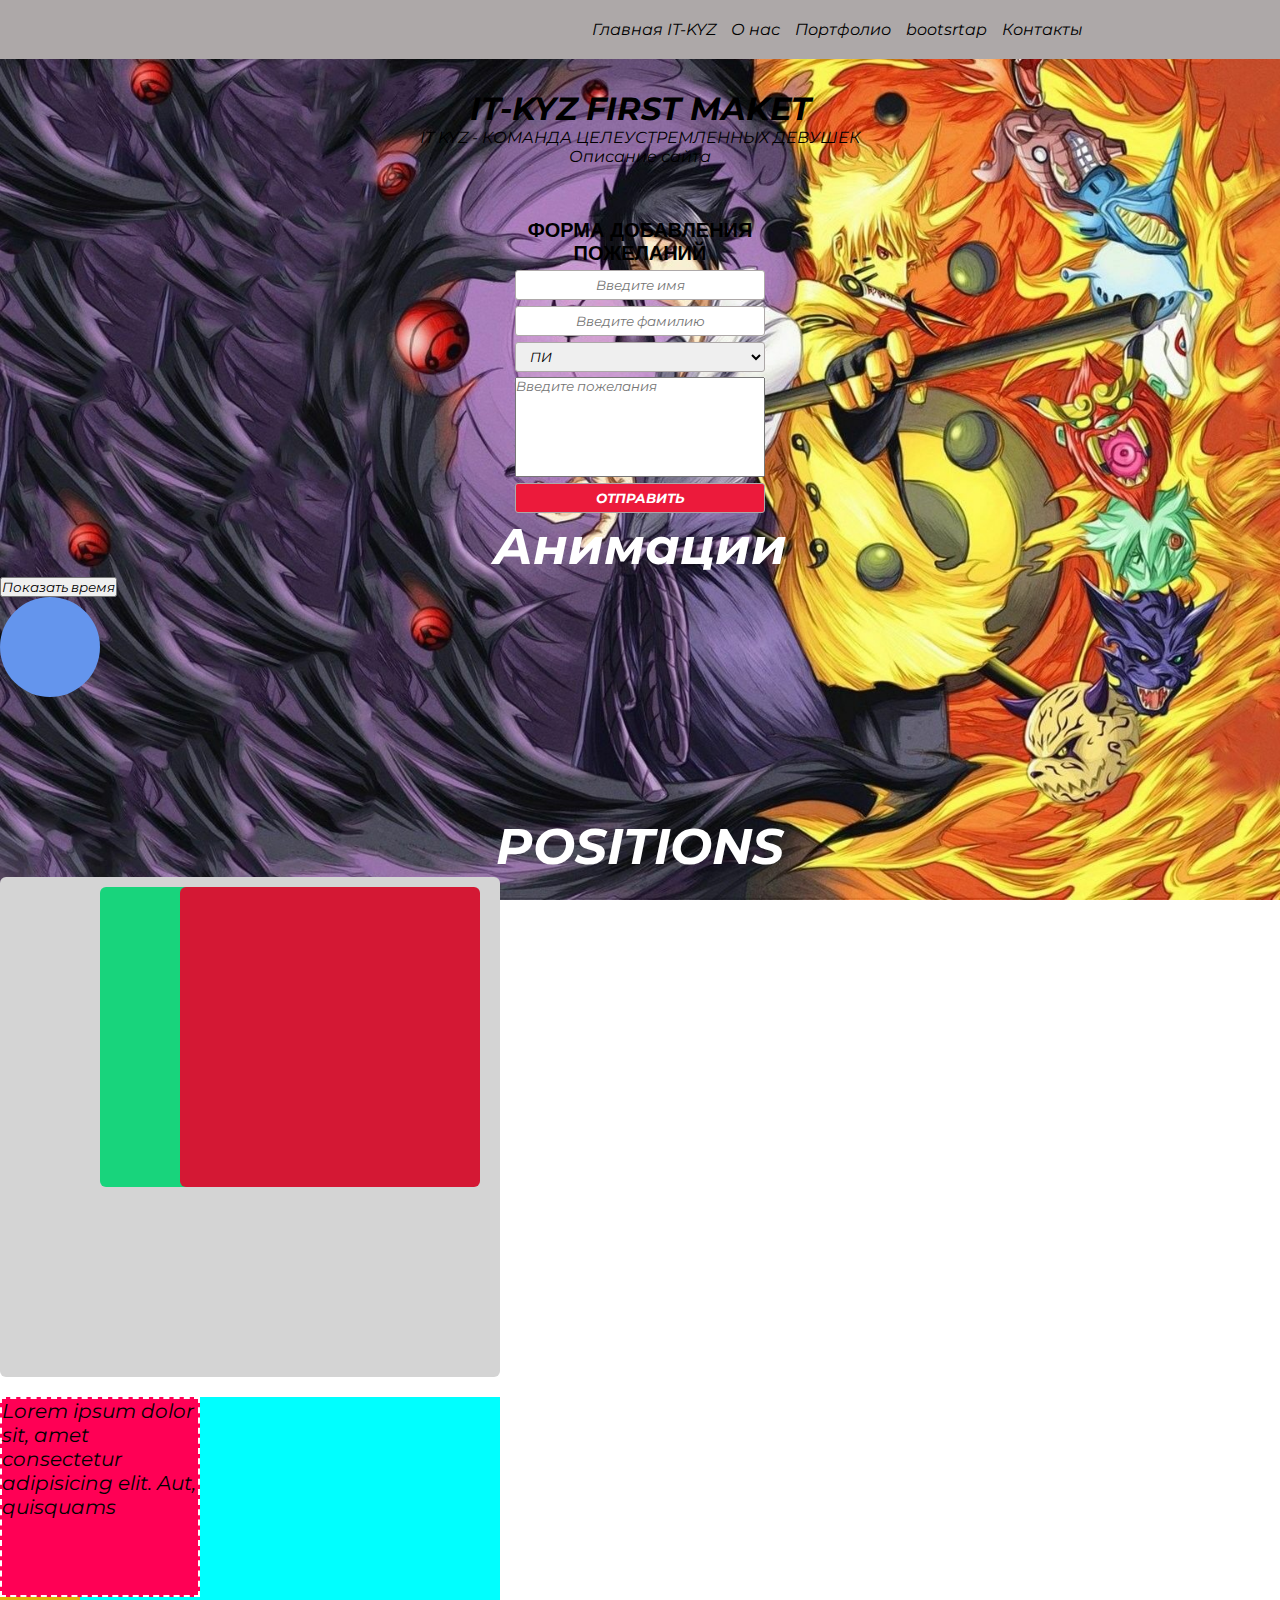
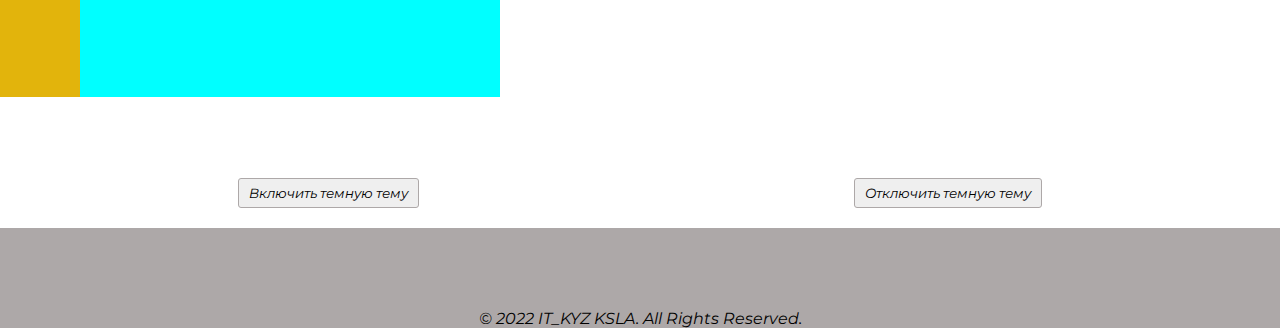
==== commit ea9e87d4: "events and DOM" ====
--- a/index.html
+++ b/index.html
@@ -2,109 +2,87 @@
 <html lang="en">
 
 <head>
-    <meta charset="UTF-8">
-    <meta http-equiv="X-UA-Compatible" content="IE=edge">
-    <meta name="viewport" content="width=device-width, initial-scale=1.0">
-    <link rel="stylesheet" href="./style.css">
-    <link rel="stylesheet" href="./style2.css">
-    <title>First maket</title>
+  <meta charset="UTF-8" />
+  <meta http-equiv="X-UA-Compatible" content="IE=edge" />
+  <meta name="viewport" content="width=device-width, initial-scale=1.0" />
+  <link rel="stylesheet" href="./style.css" />
+  <link rel="stylesheet" href="./style2.css" />
+  <title>First maket</title>
 </head>
 
 <body>
-    <header class="header" name="header">
-        <p>
-            <img src="https://ksla.kg/wp-content/uploads/2021/10/main-icon.svg" alt="">
+  <header class="header" name="header">
+    <p>
+      <img src="https://ksla.kg/wp-content/uploads/2021/10/main-icon.svg" alt="" />
+    </p>
+    <nav>
+      <ul class="nav">
+        <li> <a href="#">Главная IT-KYZ</a></li>
+        <li> <a href="#">О нас</a></li>
+        <li> <a href="#"> Портфолио</a></li>
+        <li>
+          <a href="./bootstrap.html">bootsrtap</a>
+        </li>
+        <li> <a href="#">Контакты</a></li>
+      </ul>
+    </nav>
+  </header>
 
-        </p>
-        <nav>
-            <ul class="nav">
-                <li> <a href="#">Главная IT-KYZ</a></li>
-                <li> <a href="#">О нас</a></li>
-                <li> <a href="#"> Портфолио</a></li>
-                <li>
-                    <a href="./bootstrap.html">bootsrtap</a>
-                </li>
-                <li> <a href="#">Контакты</a></li>
-            </ul>
-        </nav>
+  <main class="main">
+    <div class="mask">
+      <h1>IT-KYZ FIRST MAKET</h1>
+      <p class="title">IT KYZ - КОМАНДА ЦЕЛЕУСТРЕМЛЕННЫХ ДЕВУШЕК</p>
+      <p class="description">Описание сайта</p>
+      <div class="testForm">
+        <form action="">
+          <p>Форма добавления пожеланий</p>
+          <input class="name" type="text" placeholder="Введите имя" name="firstName" id="" onchange="upperCase()" />
+          <input type="text" placeholder="Введите фамилию" name="lastName" id="" />
+          <select name="group">
+            <option>ПИ</option>
+            <option>ИБ</option>
+            <option>ИТиУ</option>
+          </select>
+          <textarea placeholder="Введите пожелания"></textarea>
+          <button>Отправить</button>
+        </form>
+      </div>
 
-        <div id="burger-menu">
-            <span></span>
+      <div class="animations">
+
+        <h2 class="posTitle">Анимации</h2>
+        <input type="button" value="Показать время" onclick="displayDate()">
+
+        <div class="ball"></div>
+
+      </div>
+
+      <p class="posTitle" id="positions">POSITIONS</p>
+      <div class="parent">
+        <div class="child"></div>
+        <div class="child-2"></div>
+      </div>
+      <div class="scss-Parent">
+        <div class="scss-Child">
+          <div class="scss-Child-styled">
+            Lorem ipsum dolor sit, amet consectetur adipisicing elit. Aut,
+            quisquams
+          </div>
         </div>
+      </div>
 
-        <div id="menu">
-            <ul>
-                <li><a href="#">Home</a></li>
-                <li><a href="#">About Us</a></li>
-            </ul>
-        </div>
+      <p class="posTitle"> JS DOM </p>
 
-    </header>
+      <div class="element_container">
 
-    <main class="main">
-        <div class="mask">
-            <h1>IT-KYZ FIRST MAKET</h1>
-            <p class="title">
-                IT KYZ - КОМАНДА ЦЕЛЕУСТРЕМЛЕННЫХ ДЕВУШЕК
-            </p>
-            <p class="description">
-                Описание сайта
-            </p>
-            <div class="testform" onclick="main(this)">
-                <form action="">
-                    <p onclick="addForm(this)">Форма добавления</p>
-                    <input type="text" placeholder="Ввидите имя" name="firstName" id="">
-                    <input type="text" placeholder="Введите  фамилию" name="lastName" id="">
+      </div>
+    </div>
+  </main>
 
-                    <select name="group">
-                    <option> ПИ1</option>
-                    <option > иб</option>
-                    <option > ПИ2</option>
-                </select>
-                    <textarea placeholder="о себе"></textarea>
-                    <button button>> отправить</button>
-                </form>
-            </div>
-
-            <!-- навый-->
-            <div class="animations">
-                <h2 class="posTitle"> Анимации</h2>
-                <!-- <input type="button" value="поменять цвет" onclick="document.getElementsByClassName('posTitle')[0].style.color='white'"> -->
-                <input type="button" value="поменять цвет" onclick="displayDate()">
-
-                <div class="boll"></div>
-            </div>
-            <p class="posTitle" id="positions">POSITIONS</p>
-            <div class="parent">
-                <div class="child"></div>
-                <div class="child-2"></div>
-            </div>
-            <div class="scss-Parent">
-                <div class="scss-Child">
-                    <div class="scss-Child-styled" onclick="display(this)">
-                        Lorem ipsum dolor sit, amet consectetur adipisicing elit. Aut, quisquams
-                    </div>
-
-                </div>
-            </div>
-            <!-- /-->
-
-
-            <p class="posTitle"> JS DOM</p>
-
-            <div class="element_container">
-
-            </div>
-        </div>
-    </main>
-    <footer class="footer">
-        <p class="copyright" onclick="changeText(this)">
-            &copy; 2022 IT_KYZ KSLA. All Rights Reserved. Begimai
-        </p>
-    </footer>
-
-    <script src="./script.js"></script>
-    <script src="./js/jsscript.js"></script>
+  <footer class="footer">
+    <p class="copyright">&copy; 2022 IT_KYZ KSLA. All Rights Reserved.</p>
+  </footer>
+  <script src="./js/script.js"></script>
 </body>
 
 </html>--- a/style.css
+++ b/style.css
@@ -1,94 +1,77 @@
-* {
-    box-sizing: border-box;
-    margin: 0;
-    padding: 0;
-}
-
-.header {
-    display: flex;
-    flex-wrap: wrap;
+*{
+ box-sizing: border-box;
+ margin: 0;
+ padding: 0;   
+}
+
+
+.header{
+    display: flex;
     justify-content: space-around;
-    background-color: #bcb7b7;
+    background-color: #ada8a8;
     padding: 20px 0;
     position: sticky;
     width: 100%;
     z-index: 999;
 }
 
-.nav {
-    display: flex;
-    flex-wrap: wrap;
+
+.nav{
+    display: flex;
     list-style: none;
 }
-
-.nav>li {
+.nav > li{
     margin-left: 15px;
 }
-
-.nav>li:first-child {
+.nav > li > a {
+ text-decoration: none;
+ /* transition: color .2s ease-in-out; */
+ transition-property: color, font-size, border-bottom;
+ transition-duration: 1s, .2s, .5s;
+ transition-timing-function: ease, ease-in-out, ease;
+
+ color: #000;   
+}
+.nav > li:first-child{
     margin-left: 0px;
 }
-
-.nav>li>a {
-    text-decoration: none;
-    /* transition: all .2s ease-in-out 50ms ; */
-    transition-property: color, font-size, border-bottom;
-    text-decoration: 1s, .2s;
-    transition-timing-function: ease, ease-in-out, ease;
-    color: #000;
-    border-bottom: #000;
-}
-
-.nav>li>a:hover {
-    color: #d41834;
+.nav > li > a:hover{
+    color: red;
     font-size: 20px;
-    border-bottom: 2px solid #d41834;
-}
-
-.nav>li>a:active {
-    color: #fff;
-    border-bottom: 2px solid #fff;
+    border-bottom: 2px solid red;
+}
+.nav > li > a:active{
+    color: #cdcdcd;
+    border-bottom: 2px solid #cdcdcd;
     transition: all .2s ease;
-}
-
-.menu,
-#burger-menu {
-    display: none;
-}
-
-.main {
+
+}
+
+.main{
     /* height:calc(100vh - 160px); */
     /* padding-top: 250px; */
     height: auto;
-    background-image: url('./img/photo.jpg');
-    background-size: cover;
+    background-image: url('./images/img.jpg');
+    background-size:cover;
     background-attachment: fixed;
 }
 
-.dark-theme {
-    background-color: rgba(0, 0, 0, 0.5);
-}
-
-h1 {
+.dark-theme{
+    background-color: rgba(0,0,0, 0.5)
+}
+
+h1{
     padding-top: 30px;
     text-align: center;
-    color: #000;
-}
-
-.title {
-    text-align: center;
-    color: #000;
-}
-
-.description {
-    text-align: center;
-}
-
-.testform {
-    height: 500px;
-}
-
-.testForm>form {
+}
+
+.title{
+    text-align: center;
+}
+.description{
+    text-align: center;
+}
+.testForm > form{
     margin: 50px auto 0 auto;
     display: flex;
     flex-direction: column;
@@ -96,34 +79,28 @@
     height: 300px;
     justify-content: space-around;
 }
-
-.testForm p {
-    text-align: center;
-    font-family: Arial, Helvetica, sans-serif;
+.testForm p{
+    text-align: center;
+    font-family:Arial, Helvetica, sans-serif;
     text-transform: uppercase;
     font-weight: 700;
     font-size: 20px;
 }
-
-.testForm textarea {
+.testForm textarea{
     height: 100px;
     resize: none;
 }
-
-.testForm input::placeholder {
-    text-align: center;
-}
-
-.testForm input,
-button,
-select {
+.testForm input::placeholder{
+    text-align: center;
+}
+.testForm input, button, select {
     height: 30px;
     padding: 0 10px;
     border-radius: 3px;
     border: 1px solid #ada8a8;
 }
 
-.name::-ms-clear {
+.name::-ms-clear{
     background-color: #18d47c;
 }
 
@@ -133,20 +110,17 @@
     font-weight: 700;
     text-transform: uppercase;
 }
-
 .testForm button:active {
     background-color: #d41834;
     box-shadow: 5px 5px 10px 5px #ec1a3b;
 }
-
-.posTitle {
+.posTitle{
     text-align: center;
     font-size: 50px;
     color: #fff;
     font-weight: 700;
 }
-
-.parent {
+.parent{
     width: 500px;
     height: 500px;
     background-color: #d4d4d4;
@@ -155,7 +129,7 @@
     margin-bottom: 20px;
 }
 
-.child {
+.child{
     width: 300px;
     height: 300px;
     background-color: #d41834;
@@ -165,8 +139,7 @@
     right: 20px;
     z-index: 1;
 }
-
-.child-2 {
+.child-2{
     width: 300px;
     height: 300px;
     background-color: #18d47c;
@@ -176,174 +149,62 @@
     right: 100px;
 }
 
-.testform>form {
-    margin: 50px auto 0 auto;
-    display: flex;
-    flex-direction: column;
-    max-width: 200px;
-    height: 280px;
-    justify-content: space-around;
-}
-
-.testform p {
-    text-align: center;
-    font-family: Arial, Helvetica, sans-serif;
-    text-transform: uppercase;
-    font-weight: 700;
-    font-size: 20px;
-}
-
-.testform textarea {
-    height: 100px;
-    resize: none;
-}
-
-.testform input::placeholder {
-    text-align: center;
-}
-
-.testform input,
-button,
-select {
-    height: 30px;
-    padding: 0 10px;
-    border-radius: 3px;
-    border: 1px solid rgb(94, 31, 31);
-}
-
-.testform button {
-    background-color: crimson;
-    color: #fff;
-    font-size: 700;
-    text-transform: uppercase;
-}
-
-.testform button:active {
-    background-color: crimson;
-    box-shadow: 5px 10px 1px #000;
-}
-
-.posTitle {
-    text-align: center;
-    font-size: 50px;
-    color: rgb(18, 17, 17);
-    font-weight: 700;
-}
-
-.parent {
-    max-width: 500px;
-    max-height: 500px;
-    width: 100%;
-    height: 100%;
-    background-color: #fff;
-    border-radius: 6px;
-    /* top: 28px;
-    left: 20px; */
+.animations{
     position: relative;
-    margin-bottom: 20px;
-}
-
-.child {
-    max-width: 300px;
-    max-height: 300px;
-    width: 100%;
-    height: 100%;
-    background-color: rgb(232, 7, 7);
-    border-radius: 6px;
-    position: absolute;
-    top: 10px;
-    right: 20px;
-    z-index: 1;
-}
-
-.child-2 {
-    max-width: 300px;
-    max-height: 300px;
-    width: 100%;
-    height: 100%;
-    background-color: rgb(10, 201, 163);
-    border-radius: 6px;
-    position: absolute;
-    top: 10px;
-    right: 100px;
-}
-
-.animations {
-    position: relative;
-    height: 300px;
-}
-
-.boll {
+    height: 300px;
+}
+
+
+.ball{
     width: 100px;
     height: 100px;
-    background-color: rgb(139, 77, 226);
-    border-radius: 100px;
+    background-color: cornflowerblue;
+    border-radius: 50%;
     position: absolute;
-    animation-name: boll;
+
+    animation-name: ball;
     animation-duration: 5s;
 }
 
-@keyframes boll {
-    0% {
+@keyframes ball {
+    0%{
         left: 0;
     }
-    25% {
+    25%{
         top: 50px;
     }
     50% {
-        background-color: rgb(218, 69, 171);
+        background-color: coral;
         top: 100px;
     }
-    75% {
+    75%{
         top: 50px;
     }
-    100% {
-        left: calc(100vw - 105px);
-    }
-}
-
-
-/* footer*/
-
-.footer {
+    100%{
+        left: calc(100vw - 105px)
+    }
+}
+
+
+
+
+.footer{
     display: flex;
     flex-direction: column-reverse;
     align-items: center;
     height: 100px;
-    background-color: #bcb7b7;
-}
-
-@media screen and ( max-width:1024px) {
-    .nav {
-        display: none;
-    }
-    #menu,
-    #burger-menu {
-        display: block;
-    }
-    .parent {
-        margin-left: auto;
-        margin-right: auto;
-    }
-}
-
-@media screen and (min-width: 320px) and (max-width: 426px) {
-    .nav {
-        justify-content: center;
-    }
-    .parent,
-    .child,
-    .child-2 {
-        width: 80%;
-    }
-    .parent {
-        height: 14%;
-    }
-    .child-2 {
-        right: 50px;
-    }
-    .boll {
-        width: 50px;
-        height: 50px;
-    }
+    background-color: #ada8a8;
+}
+
+.copyright{
+}
+
+@media screen and (max-width: 375px) {
+    .header{
+        flex-direction: column;
+        align-items: center;
+
+    }
+    .nav{
+        padding-top: 20px;    }
 }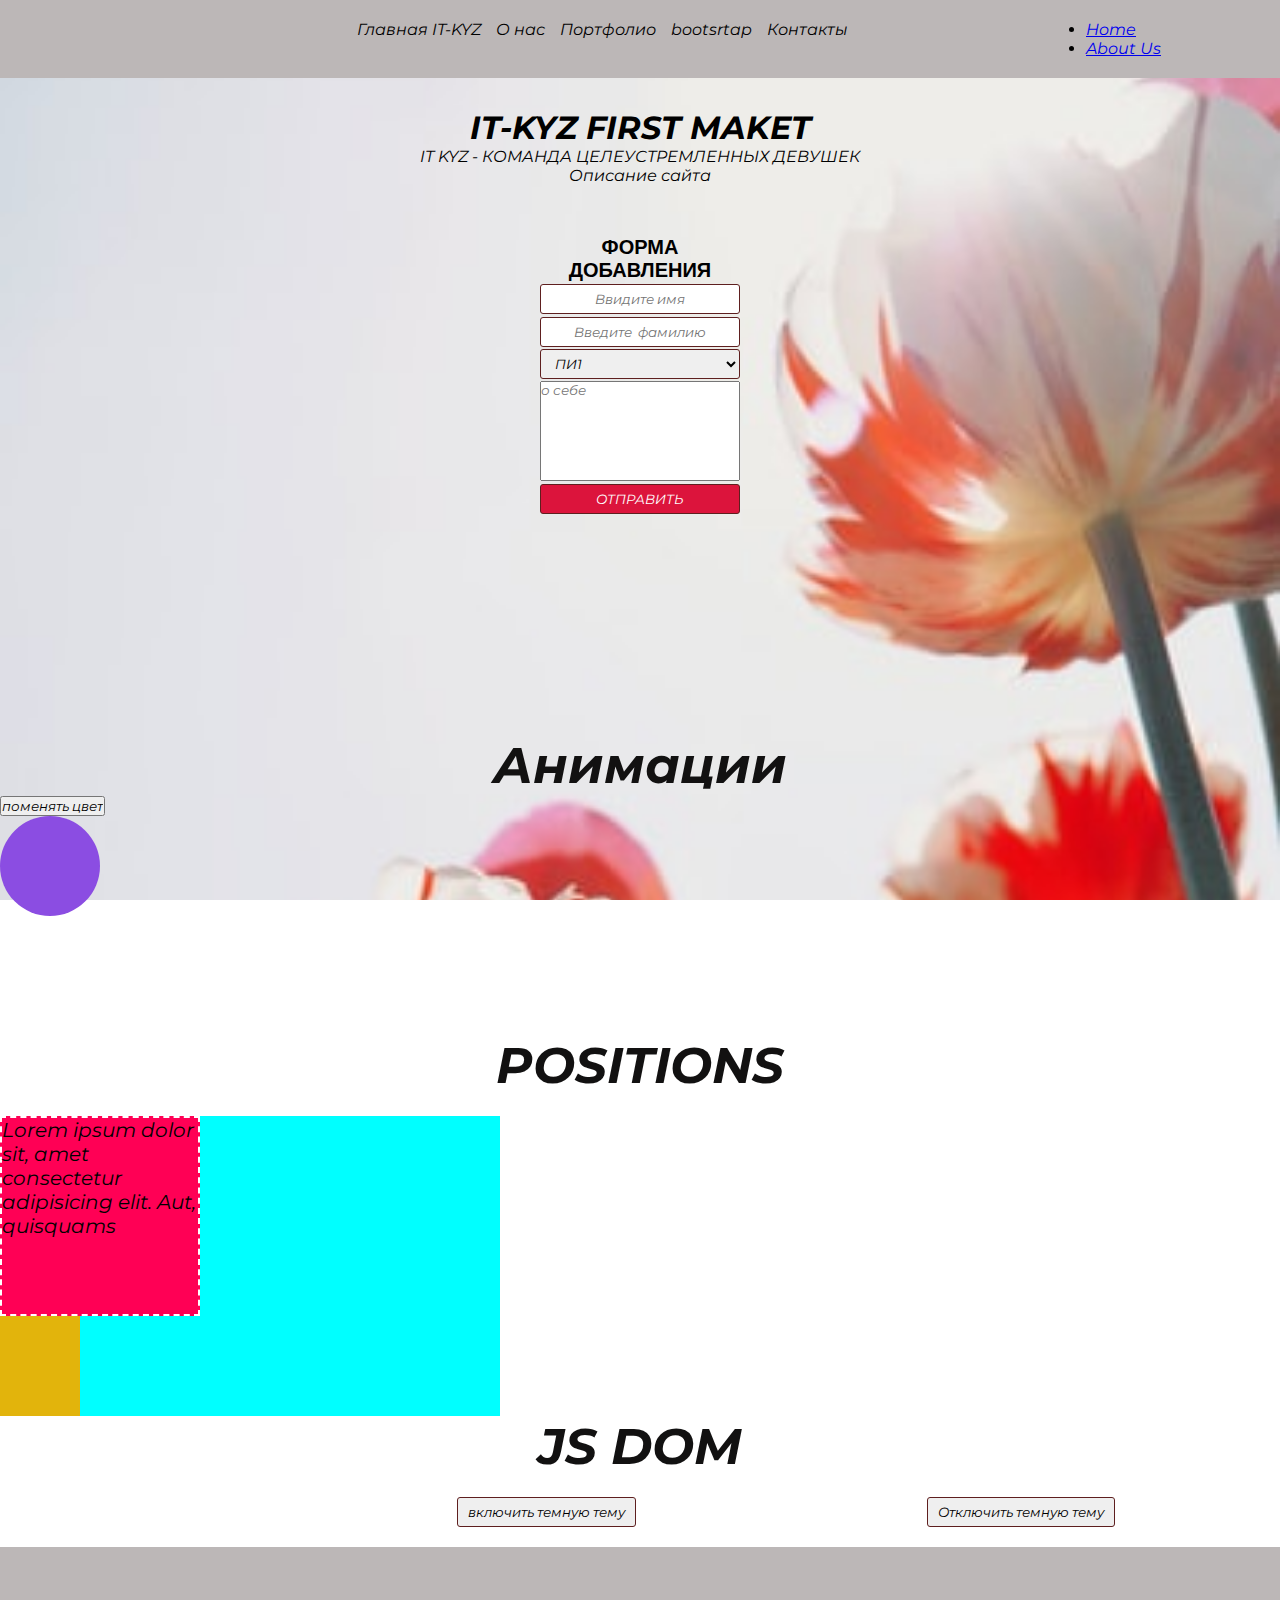
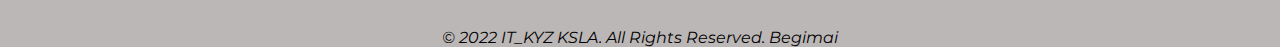
==== commit ee7007e9: "json-server" ====
--- a/index.html
+++ b/index.html
@@ -2,87 +2,114 @@
 <html lang="en">
 
 <head>
-  <meta charset="UTF-8" />
-  <meta http-equiv="X-UA-Compatible" content="IE=edge" />
-  <meta name="viewport" content="width=device-width, initial-scale=1.0" />
-  <link rel="stylesheet" href="./style.css" />
-  <link rel="stylesheet" href="./style2.css" />
-  <title>First maket</title>
+    <meta charset="UTF-8">
+    <meta http-equiv="X-UA-Compatible" content="IE=edge">
+    <meta name="viewport" content="width=device-width, initial-scale=1.0">
+    <link rel="stylesheet" href="./style.css">
+    <link rel="stylesheet" href="./style2.css">
+    <title>First maket</title>
 </head>
 
 <body>
-  <header class="header" name="header">
-    <p>
-      <img src="https://ksla.kg/wp-content/uploads/2021/10/main-icon.svg" alt="" />
-    </p>
-    <nav>
-      <ul class="nav">
-        <li> <a href="#">Главная IT-KYZ</a></li>
-        <li> <a href="#">О нас</a></li>
-        <li> <a href="#"> Портфолио</a></li>
-        <li>
-          <a href="./bootstrap.html">bootsrtap</a>
-        </li>
-        <li> <a href="#">Контакты</a></li>
-      </ul>
-    </nav>
-  </header>
+    <header class="header" name="header">
+        <p>
+            <img src="https://ksla.kg/wp-content/uploads/2021/10/main-icon.svg" alt="">
 
-  <main class="main">
-    <div class="mask">
-      <h1>IT-KYZ FIRST MAKET</h1>
-      <p class="title">IT KYZ - КОМАНДА ЦЕЛЕУСТРЕМЛЕННЫХ ДЕВУШЕК</p>
-      <p class="description">Описание сайта</p>
-      <div class="testForm">
-        <form action="">
-          <p>Форма добавления пожеланий</p>
-          <input class="name" type="text" placeholder="Введите имя" name="firstName" id="" onchange="upperCase()" />
-          <input type="text" placeholder="Введите фамилию" name="lastName" id="" />
-          <select name="group">
-            <option>ПИ</option>
-            <option>ИБ</option>
-            <option>ИТиУ</option>
-          </select>
-          <textarea placeholder="Введите пожелания"></textarea>
-          <button>Отправить</button>
-        </form>
-      </div>
+        </p>
+        <nav>
+            <ul class="nav">
+                <li> <a href="#">Главная IT-KYZ</a></li>
+                <li> <a href="#">О нас</a></li>
+                <li> <a href="#"> Портфолио</a></li>
+                <li>
+                    <a href="./bootstrap.html">bootsrtap</a>
+                </li>
+                <li> <a href="#">Контакты</a></li>
+            </ul>
+        </nav>
 
-      <div class="animations">
+        <div id="burger-menu">
+            <span></span>
+        </div>
 
-        <h2 class="posTitle">Анимации</h2>
-        <input type="button" value="Показать время" onclick="displayDate()">
+        <div id="menu">
+            <ul>
+                <li><a href="#">Home</a></li>
+                <li><a href="#">About Us</a></li>
+            </ul>
+        </div>
 
-        <div class="ball"></div>
+    </header>
 
-      </div>
+    <main class="main">
+        <div class="mask">
+            <h1>IT-KYZ FIRST MAKET</h1>
+            <p class="title">
+                IT KYZ - КОМАНДА ЦЕЛЕУСТРЕМЛЕННЫХ ДЕВУШЕК
+            </p>
+            <p class="description">
+                Описание сайта
+            </p>
+            <div class="testform" onclick="main(this)">
+                <form action="">
+                    <p onclick="addForm(this)">Форма добавления</p>
+                    <input type="text" placeholder="Ввидите имя" name="firstName" id="">
+                    <input type="text" placeholder="Введите  фамилию" name="lastName" id="">
 
-      <p class="posTitle" id="positions">POSITIONS</p>
-      <div class="parent">
-        <div class="child"></div>
-        <div class="child-2"></div>
-      </div>
-      <div class="scss-Parent">
-        <div class="scss-Child">
-          <div class="scss-Child-styled">
-            Lorem ipsum dolor sit, amet consectetur adipisicing elit. Aut,
-            quisquams
-          </div>
+                    <select name="group">
+                        <option> ПИ1</option>
+                        <option > иб</option>
+                        <option > ПИ2</option>
+                    </select>
+                    <textarea placeholder="о себе"></textarea>
+                    <button button> отправить</button>
+                </form>
+            </div>
+
+            <!-- навый-->
+            <div class="animations">
+                <h2 class="posTitle"> Анимации</h2>
+                <!-- <input type="button" value="поменять цвет" onclick="document.getElementsByClassName('posTitle')[0].style.color='white'"> -->
+                <input type="button" value="поменять цвет" onclick="displayDate()">
+
+                <div class="boll"></div>
+            </div>
+            <p class="posTitle" id="positions">POSITIONS</p>
+            <div class="parent">
+                <div class="child"></div>
+                <div class="child-2"></div>
+            </div>
+            <div class="scss-Parent">
+                <div class="scss-Child">
+                    <div class="scss-Child-styled" onclick="display(this)">
+                        Lorem ipsum dolor sit, amet consectetur adipisicing elit. Aut, quisquams
+                    </div>
+
+                </div>
+            </div>
+            <!-- /-->
+
+
+            <p class="posTitle"> JS DOM</p>
+
+            <div class="element_container">
+
+            <!--  -->
+                <div class="fetchBlock">
+                    
+                </div>
+
+
+            </div>
         </div>
-      </div>
-
-      <p class="posTitle"> JS DOM </p>
-
-      <div class="element_container">
-
-      </div>
-    </div>
-  </main>
-
-  <footer class="footer">
-    <p class="copyright">&copy; 2022 IT_KYZ KSLA. All Rights Reserved.</p>
-  </footer>
-  <script src="./js/script.js"></script>
+    </main>
+    <footer class="footer">
+        <p class="copyright" onclick="changeText(this)">
+            &copy; 2022 IT_KYZ KSLA. All Rights Reserved. Begimai
+        </p>
+    </footer>
+    <script src="./script.js"></script>
+    <script src="./js/jsscript.js"></script>
 </body>
 
 </html>--- a/style.css
+++ b/style.css
@@ -1,77 +1,94 @@
-*{
- box-sizing: border-box;
- margin: 0;
- padding: 0;   
-}
-
-
-.header{
-    display: flex;
+* {
+    box-sizing: border-box;
+    margin: 0;
+    padding: 0;
+}
+
+.header {
+    display: flex;
+    flex-wrap: wrap;
     justify-content: space-around;
-    background-color: #ada8a8;
+    background-color: #bcb7b7;
     padding: 20px 0;
     position: sticky;
     width: 100%;
     z-index: 999;
 }
 
-
-.nav{
-    display: flex;
+.nav {
+    display: flex;
+    flex-wrap: wrap;
     list-style: none;
 }
-.nav > li{
+
+.nav>li {
     margin-left: 15px;
 }
-.nav > li > a {
- text-decoration: none;
- /* transition: color .2s ease-in-out; */
- transition-property: color, font-size, border-bottom;
- transition-duration: 1s, .2s, .5s;
- transition-timing-function: ease, ease-in-out, ease;
-
- color: #000;   
-}
-.nav > li:first-child{
+
+.nav>li:first-child {
     margin-left: 0px;
 }
-.nav > li > a:hover{
-    color: red;
+
+.nav>li>a {
+    text-decoration: none;
+    /* transition: all .2s ease-in-out 50ms ; */
+    transition-property: color, font-size, border-bottom;
+    text-decoration: 1s, .2s;
+    transition-timing-function: ease, ease-in-out, ease;
+    color: #000;
+    border-bottom: #000;
+}
+
+.nav>li>a:hover {
+    color: #d41834;
     font-size: 20px;
-    border-bottom: 2px solid red;
-}
-.nav > li > a:active{
-    color: #cdcdcd;
-    border-bottom: 2px solid #cdcdcd;
+    border-bottom: 2px solid #d41834;
+}
+
+.nav>li>a:active {
+    color: #fff;
+    border-bottom: 2px solid #fff;
     transition: all .2s ease;
-
-}
-
-.main{
+}
+
+.menu,
+#burger-menu {
+    display: none;
+}
+
+.main {
     /* height:calc(100vh - 160px); */
     /* padding-top: 250px; */
     height: auto;
-    background-image: url('./images/img.jpg');
-    background-size:cover;
+    background-image: url('./img/photo.jpg');
+    background-size: cover;
     background-attachment: fixed;
 }
 
-.dark-theme{
-    background-color: rgba(0,0,0, 0.5)
-}
-
-h1{
+.dark-theme {
+    background-color: rgba(0, 0, 0, 0.5);
+}
+
+h1 {
     padding-top: 30px;
     text-align: center;
-}
-
-.title{
-    text-align: center;
-}
-.description{
-    text-align: center;
-}
-.testForm > form{
+    color: #000;
+}
+
+.title {
+    text-align: center;
+    color: #000;
+}
+
+.description {
+    text-align: center;
+}
+
+.testform {
+    height: 500px;
+}
+
+.testForm>form {
     margin: 50px auto 0 auto;
     display: flex;
     flex-direction: column;
@@ -79,28 +96,34 @@
     height: 300px;
     justify-content: space-around;
 }
-.testForm p{
-    text-align: center;
-    font-family:Arial, Helvetica, sans-serif;
+
+.testForm p {
+    text-align: center;
+    font-family: Arial, Helvetica, sans-serif;
     text-transform: uppercase;
     font-weight: 700;
     font-size: 20px;
 }
-.testForm textarea{
+
+.testForm textarea {
     height: 100px;
     resize: none;
 }
-.testForm input::placeholder{
-    text-align: center;
-}
-.testForm input, button, select {
+
+.testForm input::placeholder {
+    text-align: center;
+}
+
+.testForm input,
+button,
+select {
     height: 30px;
     padding: 0 10px;
     border-radius: 3px;
     border: 1px solid #ada8a8;
 }
 
-.name::-ms-clear{
+.name::-ms-clear {
     background-color: #18d47c;
 }
 
@@ -110,17 +133,20 @@
     font-weight: 700;
     text-transform: uppercase;
 }
+
 .testForm button:active {
     background-color: #d41834;
     box-shadow: 5px 5px 10px 5px #ec1a3b;
 }
-.posTitle{
+
+.posTitle {
     text-align: center;
     font-size: 50px;
     color: #fff;
     font-weight: 700;
 }
-.parent{
+
+.parent {
     width: 500px;
     height: 500px;
     background-color: #d4d4d4;
@@ -129,7 +155,7 @@
     margin-bottom: 20px;
 }
 
-.child{
+.child {
     width: 300px;
     height: 300px;
     background-color: #d41834;
@@ -139,7 +165,8 @@
     right: 20px;
     z-index: 1;
 }
-.child-2{
+
+.child-2 {
     width: 300px;
     height: 300px;
     background-color: #18d47c;
@@ -149,62 +176,178 @@
     right: 100px;
 }
 
-.animations{
+.testform>form {
+    margin: 50px auto 0 auto;
+    display: flex;
+    flex-direction: column;
+    max-width: 200px;
+    height: 280px;
+    justify-content: space-around;
+}
+
+.testform p {
+    text-align: center;
+    font-family: Arial, Helvetica, sans-serif;
+    text-transform: uppercase;
+    font-weight: 700;
+    font-size: 20px;
+}
+
+.testform textarea {
+    height: 100px;
+    resize: none;
+}
+
+.testform input::placeholder {
+    text-align: center;
+}
+
+.testform input,
+button,
+select {
+    height: 30px;
+    padding: 0 10px;
+    border-radius: 3px;
+    border: 1px solid rgb(94, 31, 31);
+}
+
+.testform button {
+    background-color: crimson;
+    color: #fff;
+    font-size: 700;
+    text-transform: uppercase;
+}
+
+.testform button:active {
+    background-color: crimson;
+    box-shadow: 5px 10px 1px #000;
+}
+
+.posTitle {
+    text-align: center;
+    font-size: 50px;
+    color: rgb(18, 17, 17);
+    font-weight: 700;
+}
+
+.parent {
+    max-width: 500px;
+    max-height: 500px;
+    width: 100%;
+    height: 100%;
+    background-color: #fff;
+    border-radius: 6px;
+    /* top: 28px;
+    left: 20px; */
+    position: relative;
+    margin-bottom: 20px;
+}
+
+.child {
+    max-width: 300px;
+    max-height: 300px;
+    width: 100%;
+    height: 100%;
+    background-color: rgb(232, 7, 7);
+    border-radius: 6px;
+    position: absolute;
+    top: 10px;
+    right: 20px;
+    z-index: 1;
+}
+
+.child-2 {
+    max-width: 300px;
+    max-height: 300px;
+    width: 100%;
+    height: 100%;
+    background-color: rgb(10, 201, 163);
+    border-radius: 6px;
+    position: absolute;
+    top: 10px;
+    right: 100px;
+}
+
+.animations {
     position: relative;
     height: 300px;
 }
 
-
-.ball{
+.boll {
     width: 100px;
     height: 100px;
-    background-color: cornflowerblue;
-    border-radius: 50%;
-    position: absolute;
-
-    animation-name: ball;
+    background-color: rgb(139, 77, 226);
+    border-radius: 100px;
+    position: absolute;
+    animation-name: boll;
     animation-duration: 5s;
 }
 
-@keyframes ball {
-    0%{
+@keyframes boll {
+    0% {
         left: 0;
     }
-    25%{
+    25% {
         top: 50px;
     }
     50% {
-        background-color: coral;
+        background-color: rgb(218, 69, 171);
         top: 100px;
     }
-    75%{
+    75% {
         top: 50px;
     }
-    100%{
-        left: calc(100vw - 105px)
-    }
-}
-
-
-
-
-.footer{
+    100% {
+        left: calc(100vw - 105px);
+    }
+}
+
+
+.fetchBlock *{
+     color: blue;
+}
+
+/* footer*/
+
+.footer {
     display: flex;
     flex-direction: column-reverse;
     align-items: center;
     height: 100px;
-    background-color: #ada8a8;
-}
-
-.copyright{
-}
-
-@media screen and (max-width: 375px) {
-    .header{
-        flex-direction: column;
-        align-items: center;
-
-    }
-    .nav{
-        padding-top: 20px;    }
+    background-color: #bcb7b7;
+}
+
+@media screen and ( max-width:1024px) {
+    .nav {
+        display: none;
+    }
+    #menu,
+    #burger-menu {
+        display: block;
+    }
+    .parent {
+        margin-left: auto;
+        margin-right: auto;
+    }
+}
+
+@media screen and (min-width: 320px) and (max-width: 426px) {
+    .nav {
+        justify-content: center;
+    }
+    .parent,
+    .child,
+    .child-2 {
+        width: 80%;
+    }
+    .parent {
+        height: 14%;
+    }
+    .child-2 {
+        right: 50px;
+    }
+    .boll {
+        width: 50px;
+        height: 50px;
+    }
 }